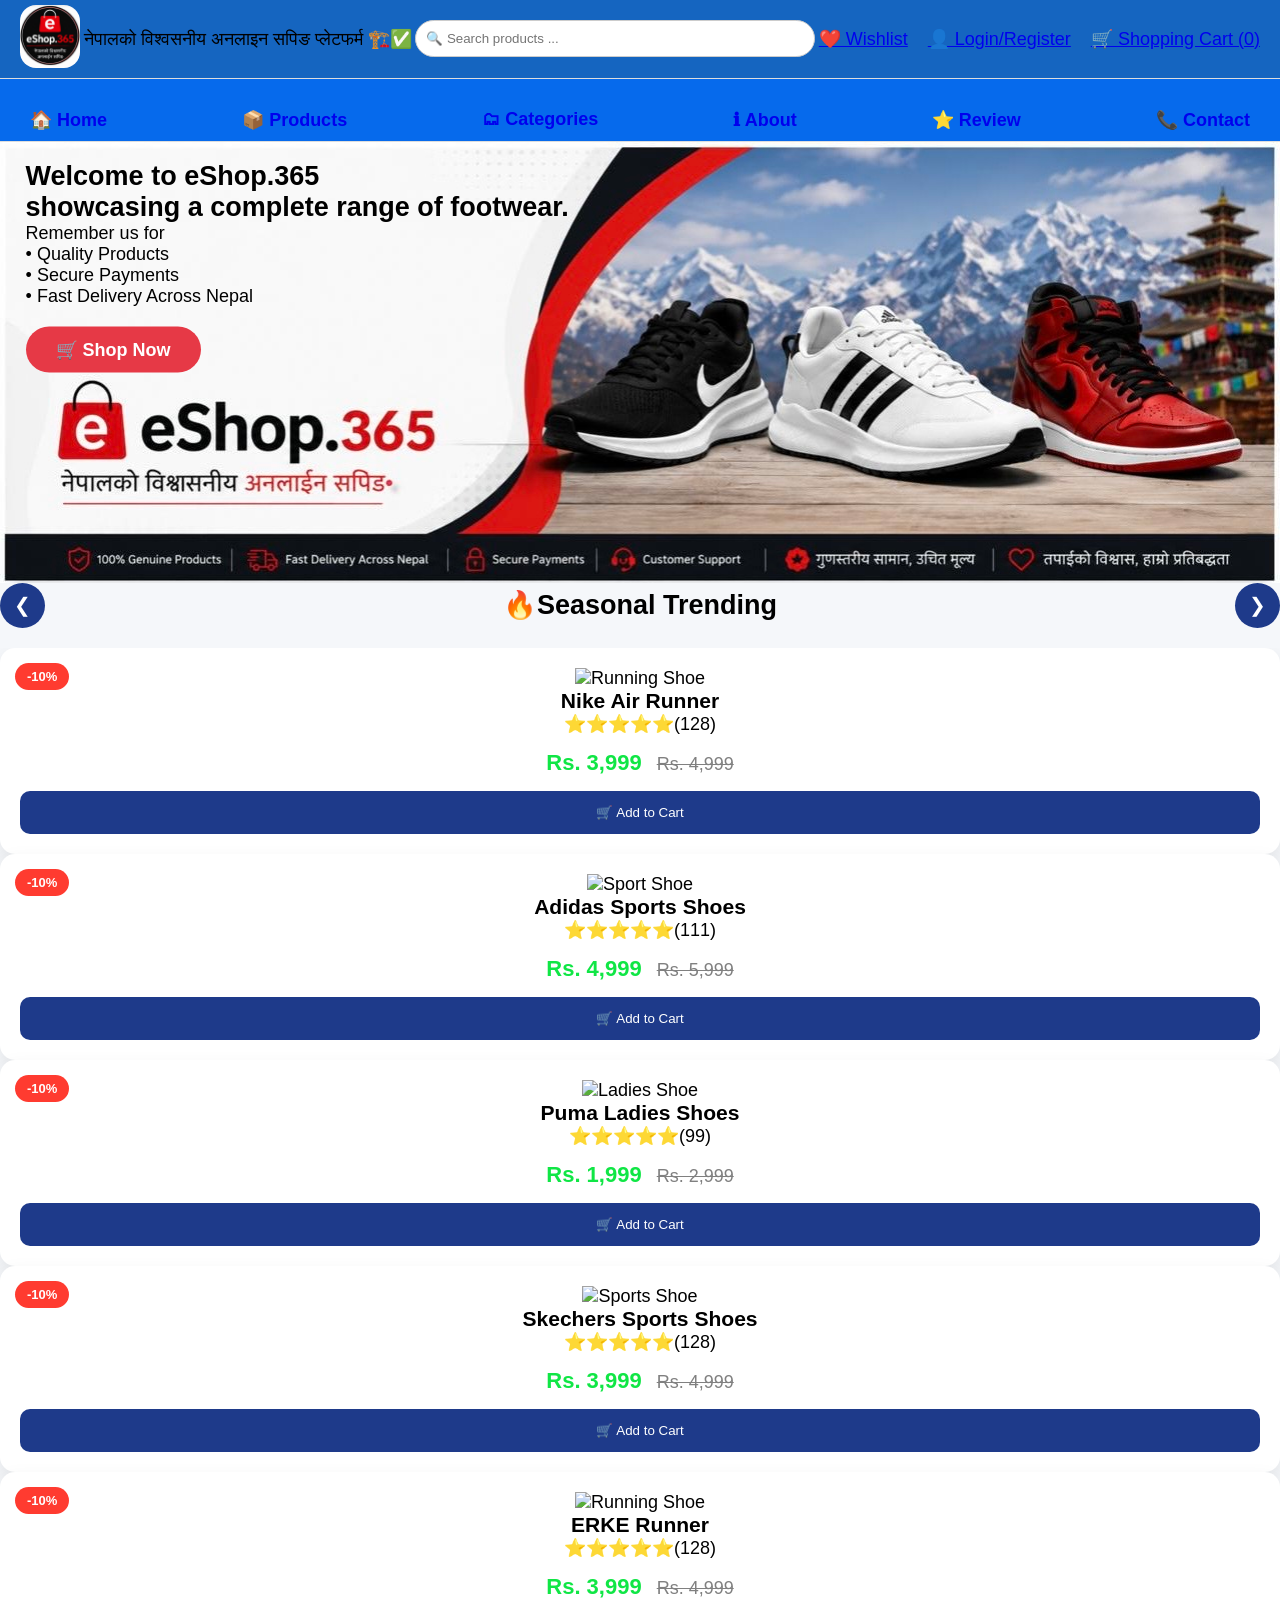
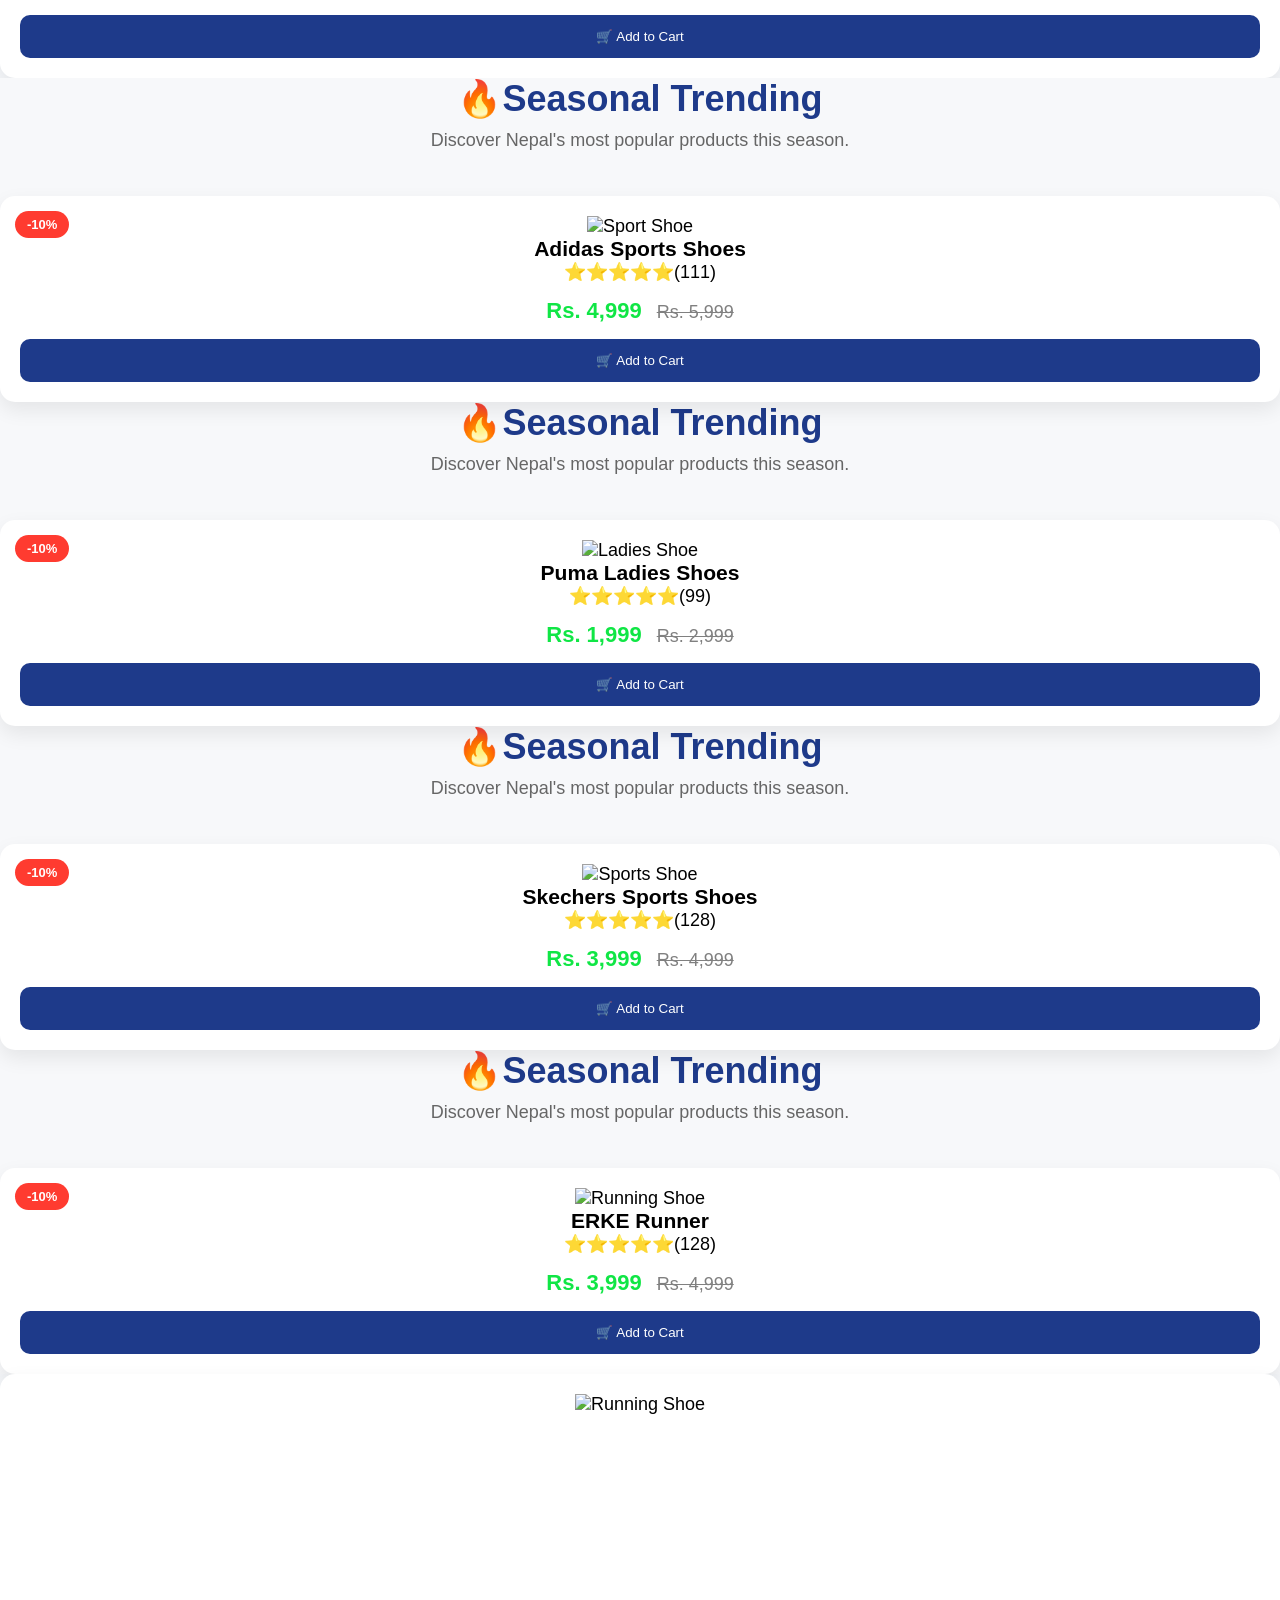
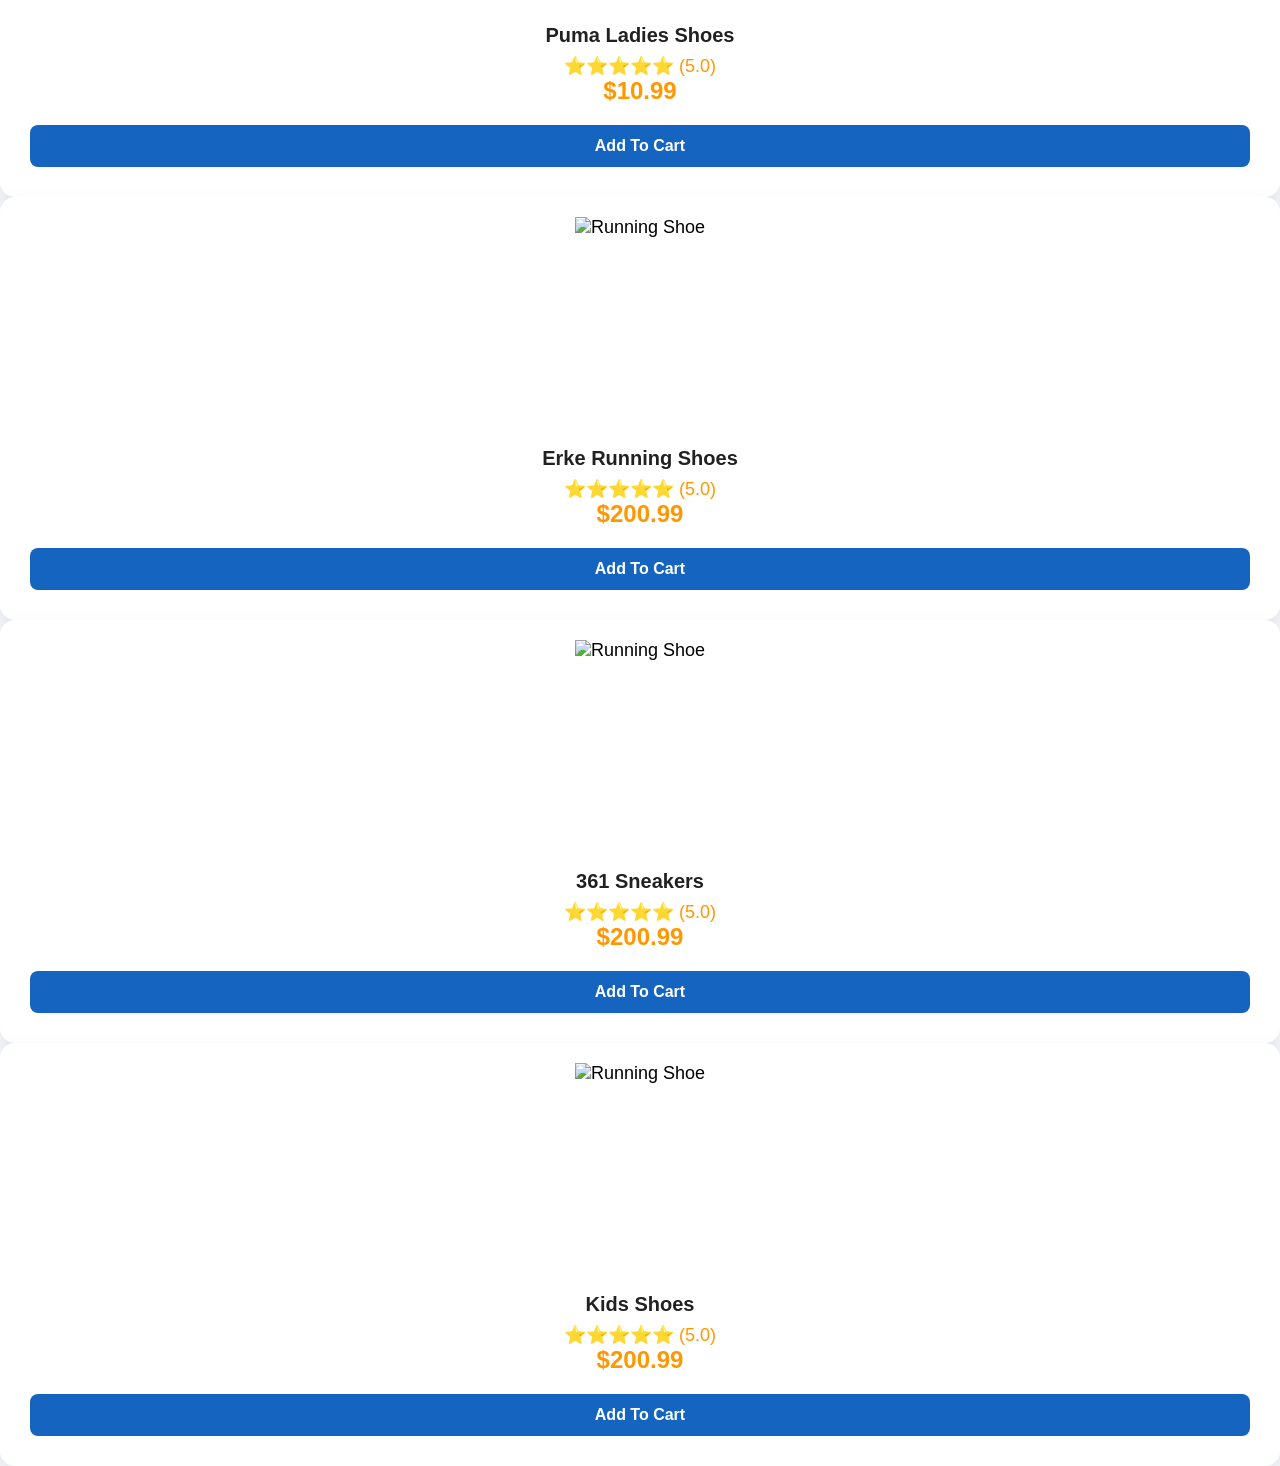
==== eShop365/index.html @ 15ce2850 "finalysed slidder bar featured products" ====
<!DOCTYPE html>
<html lang="en">
<head>
    <meta charset="UTF-8">
    <meta name="viewport" content="width=device-width, initial-scale=1.0">
<title>eShop.365 - Nepal's Trusted Online Shopping Platform</title>
<link rel="stylesheet" href="assets/css/style.css">
</head>
<body>
    <header> 
        <nav class="top-nav">
            <div class="logo">
                <img src="assets/images/logo.PNG" alt="eShop365 Logo" class="logo">
                </div>
                <div class="sologan"> <span>नेपालको विश्वसनीय अनलाइन सपिङ प्लेटफर्म 🏗️✅</span></div>             
                <div class="search-box">
                    <input type="text" placeholder="🔍 Search products ...">
                </div>
                <div class="user-actions">
                    <a href="#">❤️ Wishlist</a>
                    <a href="#">👤 Login/Register</a>
                    <a href="#">🛒 Shopping Cart (<span id="cart-count">0</span>)</a>
                </div>
        </nav>
         <nav class="category-nav">
            <div class="menu">
            <a href="home.html" class="home">🏠 Home</a>
            <a href="products.html" class="products">📦 Products</a>
            <a href="categories.html" class="categories">🗂 Categories</a>
            <a href="about.html" class="about">ℹ  About</a>
            <a href="review.html" class="review">⭐ Review</a>
            <a href="contact.html" class="contact">📞 Contact</a>
            </div>
        </nav> 
           </header> 

        <main>
        <section class="hero">
             <img src="assets/images/banner.jpg" alt="eShop365 Banner">
             <div class="hero-content">               
                <h1>Welcome to eShop.365</h1>
                <h2>showcasing a complete range of footwear.</h2>
                <p>Remember us for</p>
            <p>• Quality Products</p>
            <p>• Secure Payments</p>
            <p>• Fast Delivery Across Nepal</p>
            <a href="products.html" class="btn-shop">
                 🛒 Shop Now  
            </a>
             </div>
             </section>

<!----------------- Featured Products ---------------------------------------->
    <section class="trending-products">
        <div class="section-header">
            <button id="prevBtn">&#10094;</button>    
    <h2>🔥Seasonal Trending </h2>
    <button id="nextBtn">&#10095;</button>
        </div>
        <div class="slider-container">
            <div class="products-grid"> 
          <!--product card 1-->
         <div class="product-card">
        <span class="discount">-10%</span>
            <img src="assets/images/logo-1.jpg" alt="Running Shoe">
            <h3> Nike Air Runner</h3>
            <p class="rating">⭐⭐⭐⭐⭐<span>(128)</span></p>
            <p class="price">
                <span class="new-price">Rs. 3,999</span>
                 <span class="old-price">Rs. 4,999</span>
            </p>
            <button class="cart-btn">🛒 Add to Cart</button>
        </div>
            <!-- Product Card 2 -->
              <div class="product-card">
        <span class="discount">-10%</span>
            <img src="assets/images/logo-1.jpg" alt="Sport Shoe">
            <h3> Adidas Sports Shoes</h3>
            <p class="rating">⭐⭐⭐⭐⭐<span>(111)</span></p>
            <p class="price">
                <span class="new-price">Rs. 4,999</span>
                 <span class="old-price">Rs. 5,999</span>
            </p>
            <button class="cart-btn">🛒 Add to Cart</button>
            </div>

            <!-- Product card 3-->
             <div class="product-card">
        <span class="discount">-10%</span>
            <img src="assets/images/logo-1.jpg" alt="Ladies Shoe">
            <h3> Puma Ladies Shoes</h3>
            <p class="rating">⭐⭐⭐⭐⭐<span>(99)</span></p>
            <p class="price">
                <span class="new-price">Rs. 1,999</span>
                 <span class="old-price">Rs. 2,999</span>
            </p>
            <button class="cart-btn">🛒 Add to Cart</button>
        </div>

        <!-- product Card 4-->
         <div class="product-card">
        <span class="discount">-10%</span>
            <img src="assets/images/logo-1.jpg" alt="Sports Shoe">
            <h3> Skechers Sports Shoes</h3>
            <p class="rating">⭐⭐⭐⭐⭐<span>(128)</span></p>
            <p class="price">
                <span class="new-price">Rs. 3,999</span>
                 <span class="old-price">Rs. 4,999</span>
            </p>
            <button class="cart-btn">🛒 Add to Cart</button>
        </div>

        <!-- Product Card 5-->
         <div class="product-card">
        <span class="discount">-10%</span>
            <img src="assets/images/logo-1.jpg" alt="Running Shoe">
            <h3> ERKE Runner</h3>
            <p class="rating">⭐⭐⭐⭐⭐<span>(128)</span></p>
            <p class="price">
                <span class="new-price">Rs. 3,999</span>
                 <span class="old-price">Rs. 4,999</span>
            </p>
            <button class="cart-btn">🛒 Add to Cart</button>
        </div>

        </div>
        </div>
        </section>
         <!-- Copy this card later for Adidas, Puma, Sketchers -->
         
    <section class="featured-products">          
    <h2>🔥Seasonal Trending </h2>
        <p class="section-subtitle">
            Discover Nepal's most popular products this season.
            </p>
            <div class="products-container">
          <!--product card 2-->
         <div class="product-card">
        <span class="discount">-10%</span>
            <img src="assets/images/logo-1.jpg" alt="Sport Shoe">
            <h3> Adidas Sports Shoes</h3>
            <p class="rating">⭐⭐⭐⭐⭐<span>(111)</span></p>
            <p class="price">
                <span class="new-price">Rs. 4,999</span>
                 <span class="old-price">Rs. 5,999</span>
            </p>
            <button class="cart-btn">🛒 Add to Cart</button>
            </div>
        </div>
     </section>

     <section class="featured-products">          
    <h2>🔥Seasonal Trending </h2>
        <p class="section-subtitle">
            Discover Nepal's most popular products this season.
            </p>
            <div class="products-container">
        <!--product card 3-->
         <div class="product-card">
        <span class="discount">-10%</span>
            <img src="assets/images/logo-1.jpg" alt="Ladies Shoe">
            <h3> Puma Ladies Shoes</h3>
            <p class="rating">⭐⭐⭐⭐⭐<span>(99)</span></p>
            <p class="price">
                <span class="new-price">Rs. 1,999</span>
                 <span class="old-price">Rs. 2,999</span>
            </p>
            <button class="cart-btn">🛒 Add to Cart</button>
        </div>
        </div>
        </section>
        
        <section class="featured-products">          
    <h2>🔥Seasonal Trending </h2>
        <p class="section-subtitle">
            Discover Nepal's most popular products this season.
            </p>
            <div class="products-container">
        <!--product card 4-->
         <div class="product-card">
        <span class="discount">-10%</span>
            <img src="assets/images/logo-1.jpg" alt="Sports Shoe">
            <h3> Skechers Sports Shoes</h3>
            <p class="rating">⭐⭐⭐⭐⭐<span>(128)</span></p>
            <p class="price">
                <span class="new-price">Rs. 3,999</span>
                 <span class="old-price">Rs. 4,999</span>
            </p>
            <button class="cart-btn">🛒 Add to Cart</button>
        </div>
        </div>
        </section>

    <section class="featured-products">          
    <h2>🔥Seasonal Trending </h2>
        <p class="section-subtitle">
            Discover Nepal's most popular products this season.
            </p>
            <div class="products-container">
        <!--product card 5-->
         <div class="product-card">
        <span class="discount">-10%</span>
            <img src="assets/images/logo-1.jpg" alt="Running Shoe">
            <h3> ERKE Runner</h3>
            <p class="rating">⭐⭐⭐⭐⭐<span>(128)</span></p>
            <p class="price">
                <span class="new-price">Rs. 3,999</span>
                 <span class="old-price">Rs. 4,999</span>
            </p>
            <button class="cart-btn">🛒 Add to Cart</button>
        </div>
         </div>
         </section>

        <div class="product-card">
        <div class="product-image">
            <img src="assets/images/logo-1.jpg" alt="Running Shoe">
        </div>
        <div class="product-details">
             <h2 class="product-name">Puma Ladies Shoes</h2>
             <div class="product-rating">⭐⭐⭐⭐⭐<span>(5.0)</span></div>
             <p class="product-price">$10.99</p>
             <button class="add-to-cart-btn">Add To Cart</button>
        </div>
        </div>

        <div class="product-card">
        <div class="product-image">
            <img src="assets/images/logo-1.jpg" alt="Running Shoe">
        </div>
        <div class="product-details">
             <h2 class="product-name">Erke Running Shoes</h2>
             <div class="product-rating">⭐⭐⭐⭐⭐<span>(5.0)</span></div>
             <p class="product-price">$200.99</p>
             <button class="add-to-cart-btn">Add To Cart</button>
        </div>
        </div>

        <div class="product-card">
        <div class="product-image">
            <img src="assets/images/logo-1.jpg" alt="Running Shoe">
        </div>
        <div class="product-details">
             <h2 class="product-name">361 Sneakers</h2>
             <div class="product-rating">⭐⭐⭐⭐⭐<span>(5.0)</span></div>
             <p class="product-price">$200.99 </P>
             <button class="add-to-cart-btn">Add To Cart</button>
        </div>
        </div>

        <div class="product-card">
        <div class="product-image">
            <img src="assets/images/logo-1.jpg" alt="Running Shoe">
        </div>
        <div class="product-details">
             <h2 class="product-name">Kids Shoes</h2>
             <div class="product-rating">⭐⭐⭐⭐⭐<span>(5.0)</span></div>
             <p class="product-price">$200.99</p>
             <button class="add-to-cart-btn">Add To Cart</button>
        </div>
    </div>
</div> 
</section>
</main>               
     <script src="assets/js/script.js"></script>
</body>
</html>
---- eShop365/assets/css/style.css ----
/* Basic reset and font setup */
*{
    margin:0;
    padding:0;
    box-sizing:border-box;
}
/* Whole Webpage content by default #f5f5f5 white*/
body{
    background-color: #F5F7FA;
    font-family:Arial, sans-serif;
    font-size:large;
}

.logo{
    width: 60px;
    height:auto;
    border-radius: 1rem;
}
.sologan{
    text-align: center;
    text-shadow: #ec9006;
}

.banner{
    width:100%;
}

.banner img{
    width:100%;
    height:600px;
    object-fit: cover;
    display: block;
}

.nav{
    display:flex;
    justify-content:space-between;
    align-items:center;
}

.top-nav{
    display: flex;
    justify-content:space-between;
    align-items:center;
    padding:5px 20px;
    background:#1565C0;
    border-bottom:1px solid #ddd;
}

.search-box input{
    width:400px;
    padding:10px;
    border-radius:20px;
    border:1px solid #ccc;
}

.user-actions{
    display:flex;
    gap:20px;
    align-items:center;
}

.menu{
    display: flex;
    justify-content: space-between;
    align-items: center;
    padding: 5px 10px;
    background: #066aec;
    border-bottom:1px solid #ddd;
}

.home{
    text-decoration: #ccc;
    display: inline-block;
    margin-top: 20px;
    padding: 5px 20px;
    text-decoration: none;
    border-radius:30px;
    font-weight:bold;
    transition:0.3s;
}
.home:hover{
    background: #e63946;
}
.products{
    display: inline-block;
    margin-top: 20px;
    padding: 5px 20px;
    text-decoration: none;
    border-radius:30px;
    font-weight:bold;
    transition:0.3s;
}
.products:hover{
    background: #e63946;
}

.categories{
    display: inline-block;
    margin-top: 20px;
    padding: 5px 20px;
    text-decoration: none;
    border-radius:30px;
    font-weight:bold;
    transition:0.3s;
}
.categories:hover{
    background: #e63946;
}

.about{
    display: inline-block;
    margin-top: 20px;
    padding: 5px 20px;
    text-decoration: none;
    border-radius:30px;
    font-weight:bold;
    transition:0.3s;
}
.about:hover{
    background: #e63946;
}

.review{
    display: inline-block;
    margin-top: 20px;
    padding: 5px 20px;
    text-decoration: none;
    border-radius:30px;
    font-weight:bold;
    transition:0.3s;
}
.review:hover{
    background: #e63946;
}

.contact{
    display: inline-block;
    margin-top: 20px;
    padding: 5px 20px;
    text-decoration: none;
    border-radius:30px;
    font-weight:bold;
    transition:0.3s;
}
.contact:hover{
    background: #e63946;
}

.hero{
    position:relative;
}

.hero img{
    width:100%;
    display:block;
}

.hero-content{
    position:absolute;
    top:50%;
    left:2%;
    transform:translateY(-95%);
}

.btn-shop{
    display: inline-block;
    margin-top: 20px;
    padding: 12px 30px;
    background:#e63946;
    color:white;
    text-decoration: #757575;
    border-radius:30px;
    font-weight:bold;
    transition:0.3s;
}

.btn-shop:hover{
    background: #b71c1c;
}
/* Featured Products */
.featured-products{
    padding:70px 8 px;
    background:#f7f8fa;
}
.featured-products h2{
    text-align:center;
    font-size: 36px;
    color:#1e3a8a;
}
.section-subtitle{
    text-align: center;
    color: #666;
    margin-top: 10px;
    margin-bottom: 45px;
}

.section-header{
    display:flex;
    justify-content:space-between;
    align-items: center;
    margin-bottom:20px;
}

.slider-container{
    overflow: hidden;
    width: 100%;
}
.product-grid{
    display:flex;
    gap: 20px;
    transition:ttansform .5s ease;
}

/* Product Card Container */
.products-container{
    display:grid;
    grid-template-columns:repeat(4 1fr);
    gap:30px;
}
.product-card{
    min-width: 260px;
    flex-shrink: 0;
    background:white;
    border-radius: 15px;
    overflow:hidden;
    box-shadow: 0 8px 20px rgba(0, 0, 0, 0.08);
    transition: 0.3s;
    position: relative;
    text-align: center;
    padding: 20px;
}
/* Hover Effecr */
.product-card:hover{
    transform:translateY(-10px);
    box-shadow: 0 20px 40px rgba(0,0,0,0.18);
}
.product-card img{
    width:100%;
    height:220px;
    object-fit: contain;
}
.section-header button{
    width:45px;
    height: 45px;
    border:none;
    border-radius:50%;
    background: #1e3a8a;
    color:white;
    font-size:20px;
    cursor:pointer;
    transition:.3s;
}

.section-headerbutton:hover{
    background: #f97316;
}


/* Image Styling */
.product-image{
    width: 100%;
    height: 220px;
    object-fit: cover;
    border-radius: 12px;
}
.price{
    margin:15px 0;
}
.new-price{
    color: #10e645;
    font-size: 22px;
    font-weight: bold;
}
.old-price{
    text-decoration: line-through;
    color: grey;
    margin-left: 10px;
}
.discount{
    position: absolute;
    top:15px;
    left:15px;
    background: #ff3b30;
    color: white;
    padding:6px 12px;
    border-radius: 20px;
    font-size: 13px;
    font-weight: bold;
}
.cart-btn{
    width:100%;
    background:#1e3a8a;
    color:white;
    border:none;
    padding:14px;
    border-radius: 10px;
    cursor: pointer;
    transition: .3s;
}
.cart-btn:hover{
    background: #ff6b00;
}
.product-grid{
    display: grid;
    grid-template-columns: repeat(auto-fit,minmax(260px,1fr));
    gap:30px;
    margin-top: 40px;
}
.product-card:hover .product-image img{
    transform: scale(1.05) rotate(-5px);
}

/* Details Section */
.product-details{
    padding: 10px;
}
.product-name{
    font-size: 1.25rem;
    color:#212121;
    margin-bottom: 8px;
    font-weight: 600;
}
.product-rating span{
    color: #FF9800;
    margin-left: 5px;
}

.product-price{
    font-size: 1.5rem;
    font-weight: 700;
    color: #FF9800;
    margin-bottom: 20px;
}
/* Button Styling */
.add-to-cart-btn{
    width: 100%;
    padding: 12px;
    background-color: #1565C0;
    color: white;
    border: #E0E0E0;
    border-radius: 8px;
    font-size: 1rem;
    font-weight: 600;
    cursor:pointer;
    transition: background-color 0.2s ease;
}
.add-to-cart-btn:hover{
    background-color: green;
}
.add-to-cart-btn:active{
    transform: scale(0.98);
}
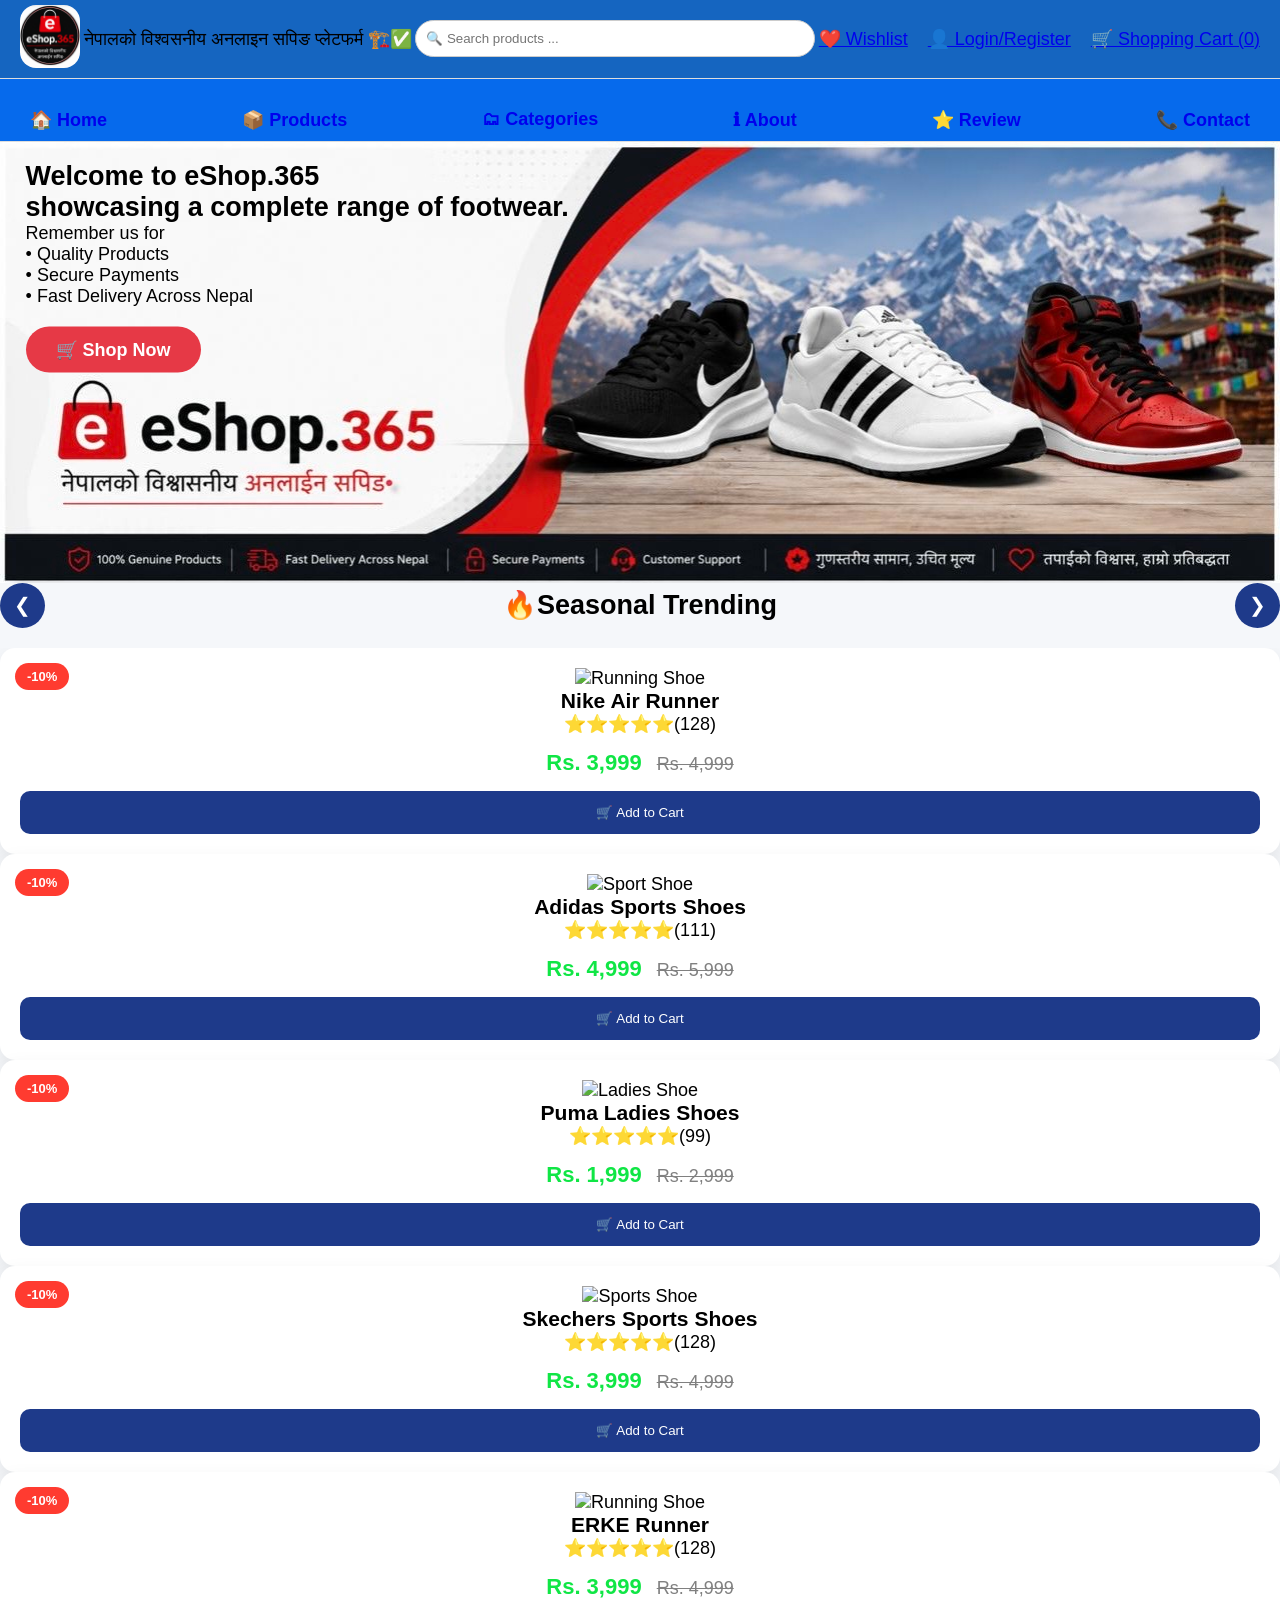
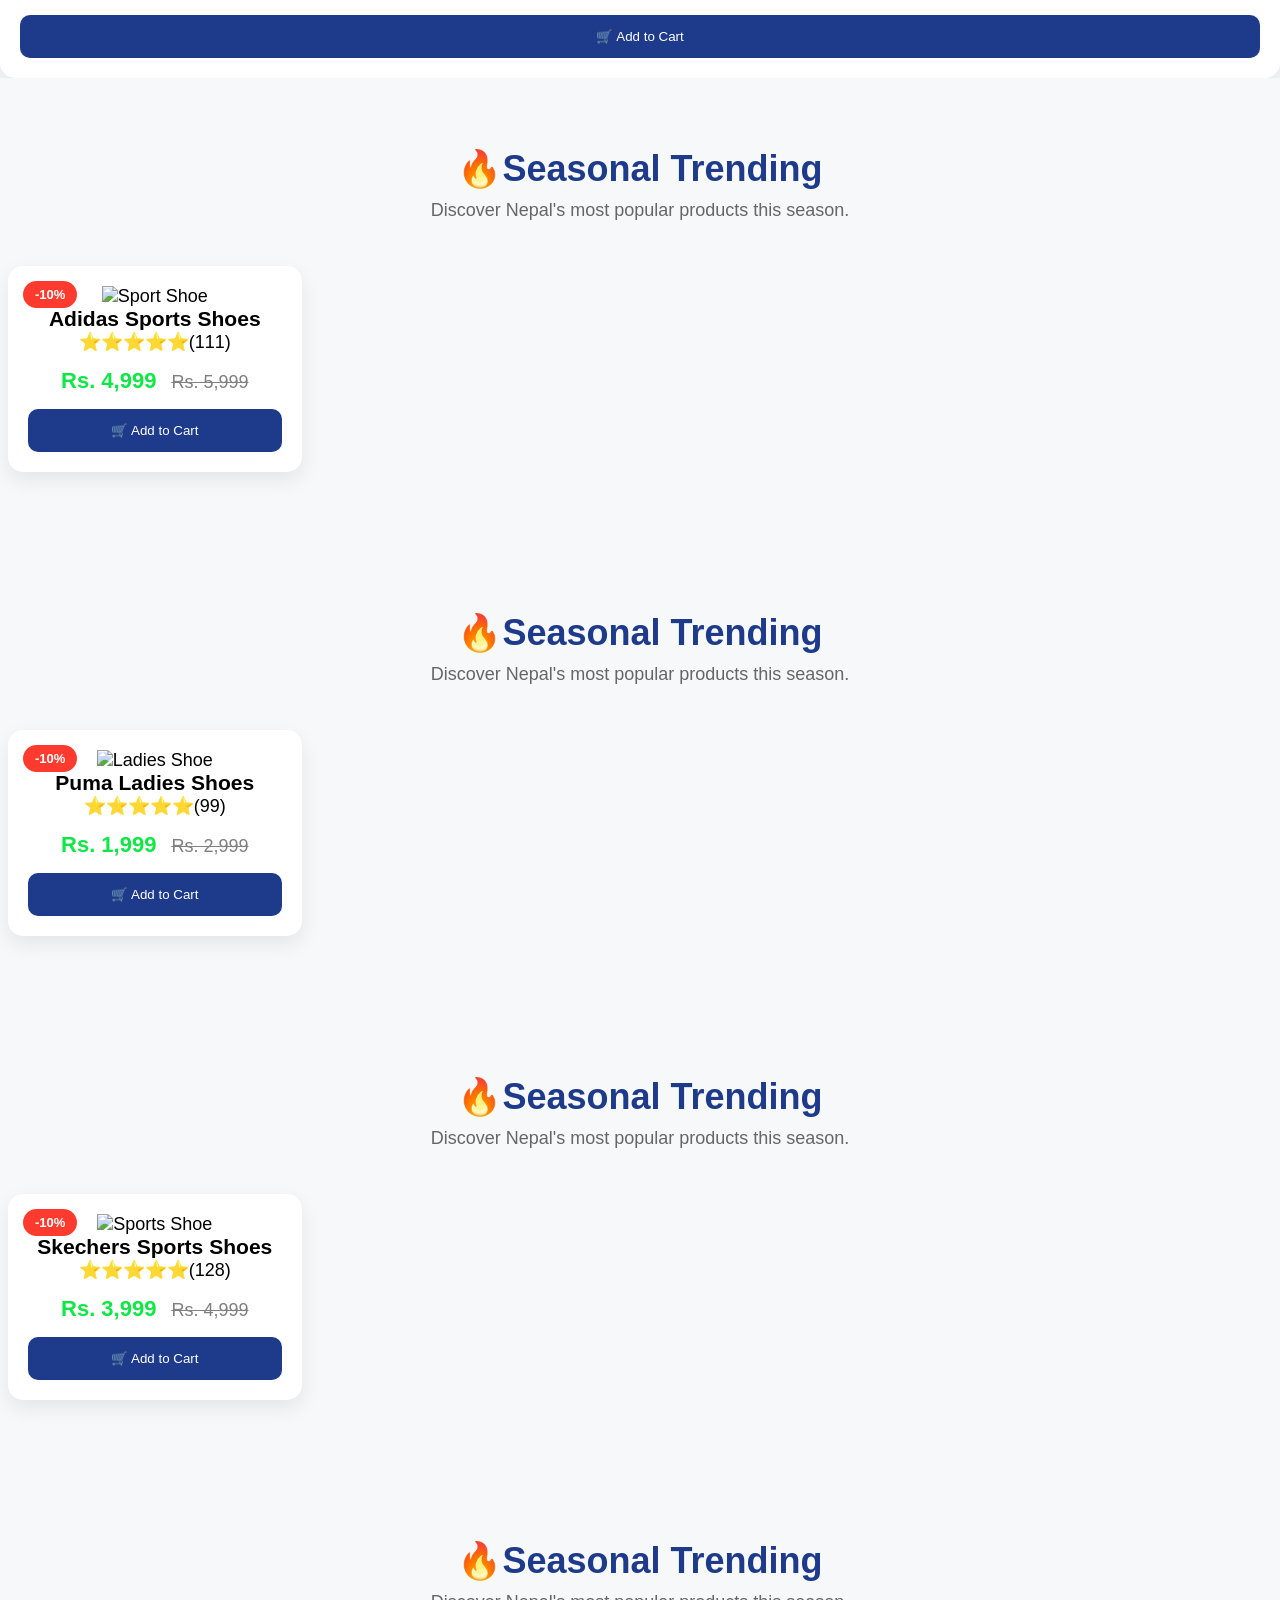
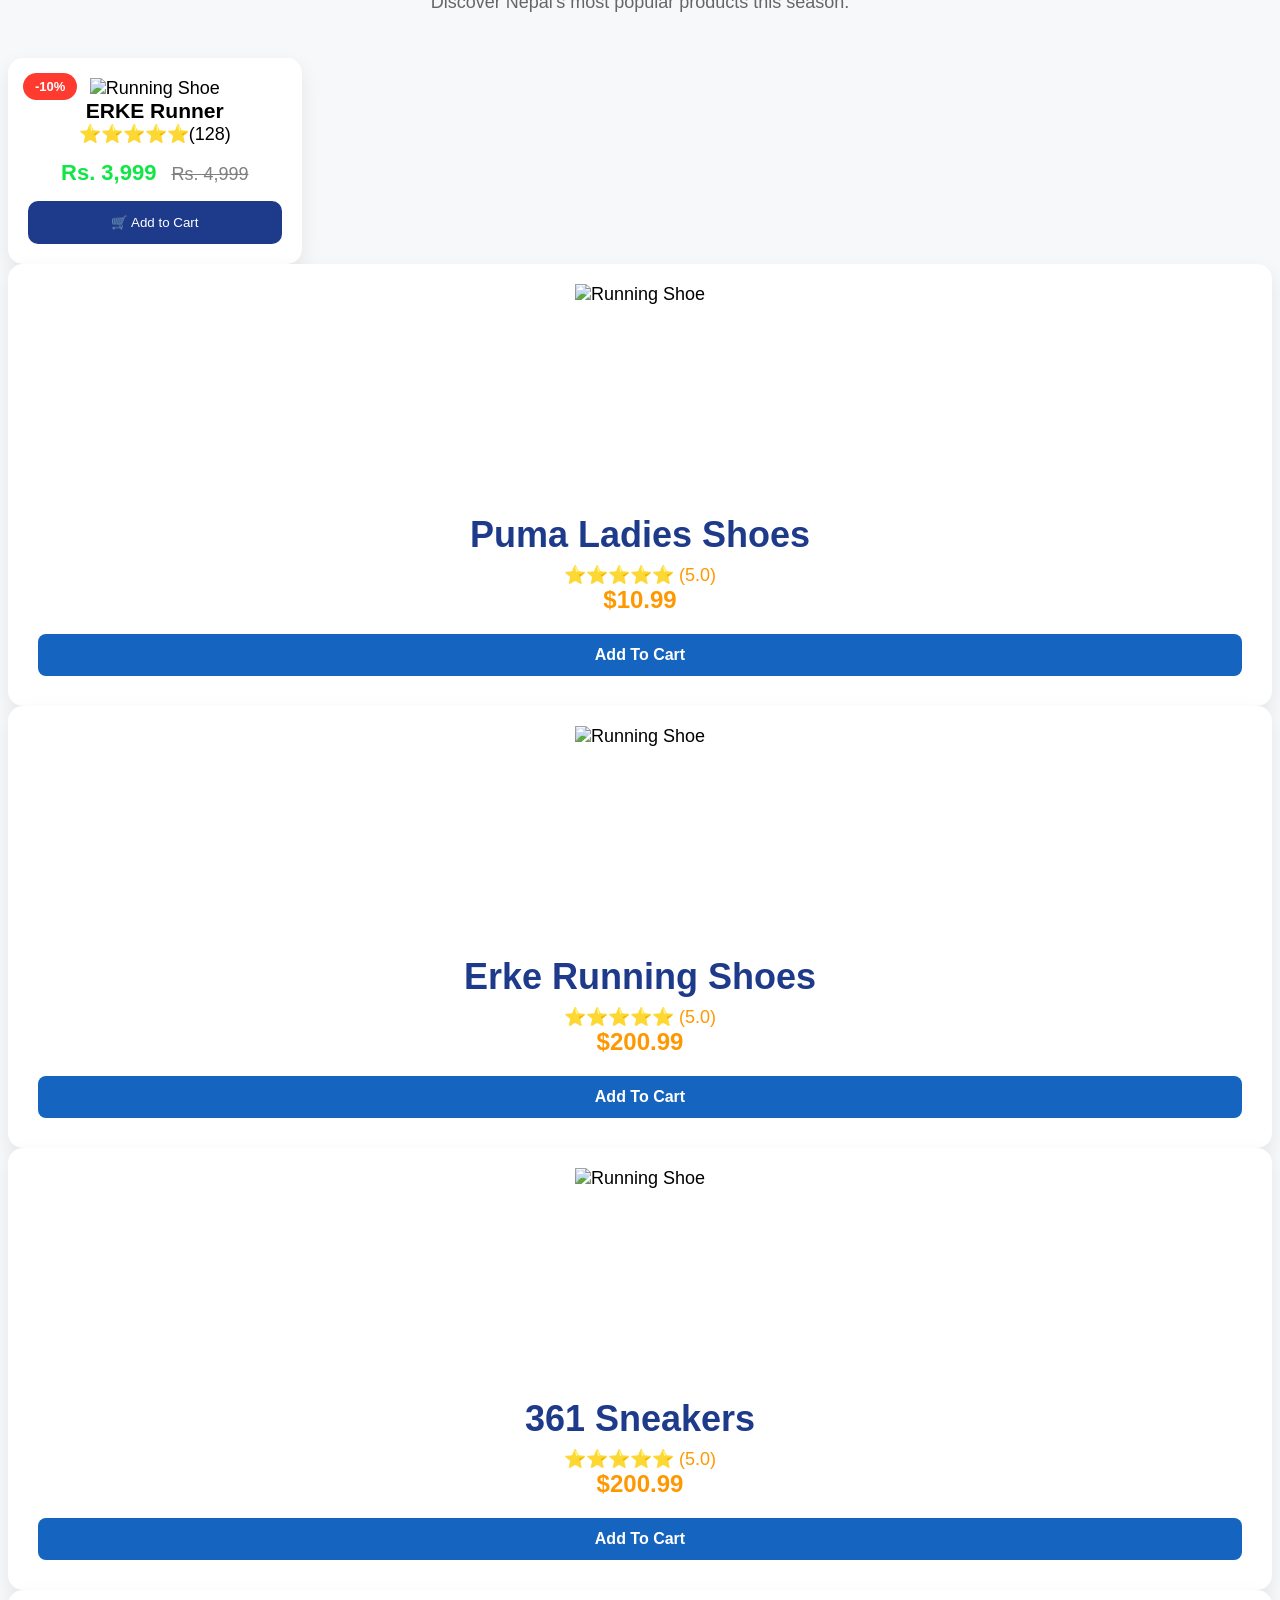
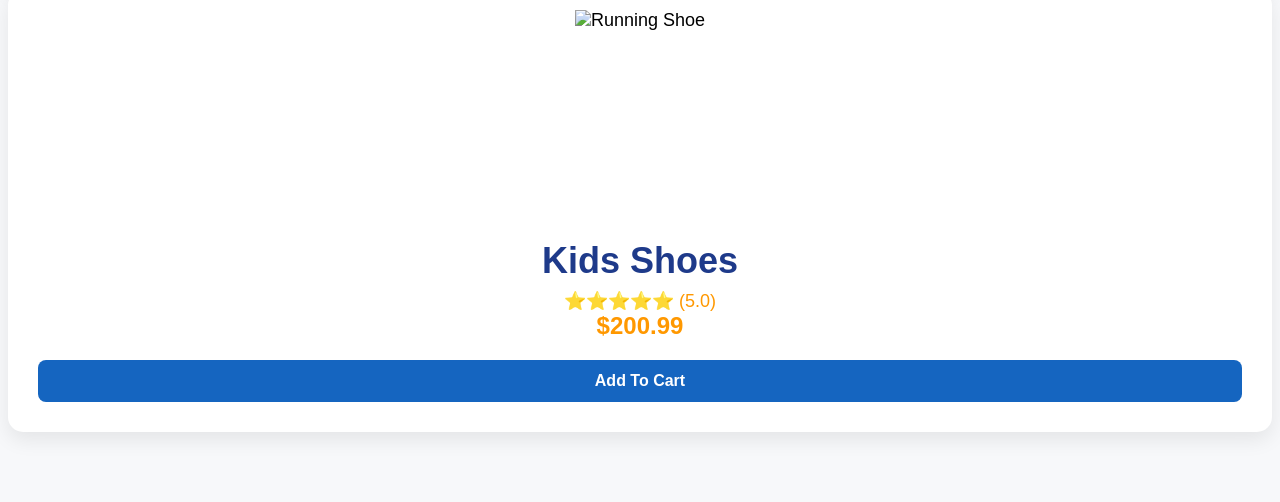
==== commit 36be0b1b: "successfully added slider bar for featured pictures" ====
--- a/eShop365/index.html
+++ b/eShop365/index.html
@@ -50,7 +50,7 @@
              </div>
              </section>
 
-<!----------------- Featured Products ---------------------------------------->
+<!-- Featured Products -->
     <section class="trending-products">
         <div class="section-header">
             <button id="prevBtn">&#10094;</button>    
@@ -122,7 +122,6 @@
             </p>
             <button class="cart-btn">🛒 Add to Cart</button>
         </div>
-
         </div>
         </div>
         </section>
@@ -210,7 +209,6 @@
             <button class="cart-btn">🛒 Add to Cart</button>
         </div>
          </div>
-         </section>
 
         <div class="product-card">
         <div class="product-image">
@@ -259,7 +257,6 @@
              <button class="add-to-cart-btn">Add To Cart</button>
         </div>
     </div>
-</div> 
 </section>
 </main>               
      <script src="assets/js/script.js"></script>
--- a/eShop365/assets/css/style.css
+++ b/eShop365/assets/css/style.css
@@ -15,10 +15,6 @@
     width: 60px;
     height:auto;
     border-radius: 1rem;
-}
-.sologan{
-    text-align: center;
-    text-shadow: #ec9006;
 }
 
 .banner{
@@ -180,7 +176,7 @@
 }
 /* Featured Products */
 .featured-products{
-    padding:70px 8 px;
+    padding:70px 8px;
     background:#f7f8fa;
 }
 .featured-products h2{
@@ -209,13 +205,13 @@
 .product-grid{
     display:flex;
     gap: 20px;
-    transition:ttansform .5s ease;
+    transition: transform .5s ease;
 }
 
 /* Product Card Container */
 .products-container{
     display:grid;
-    grid-template-columns:repeat(4 1fr);
+    grid-template-columns:repeat(4, 1fr);
     gap:30px;
 }
 .product-card{
@@ -308,7 +304,7 @@
     margin-top: 40px;
 }
 .product-card:hover .product-image img{
-    transform: scale(1.05) rotate(-5px);
+    transform: scale(1.05) rotate(45deg);
 }
 
 /* Details Section */
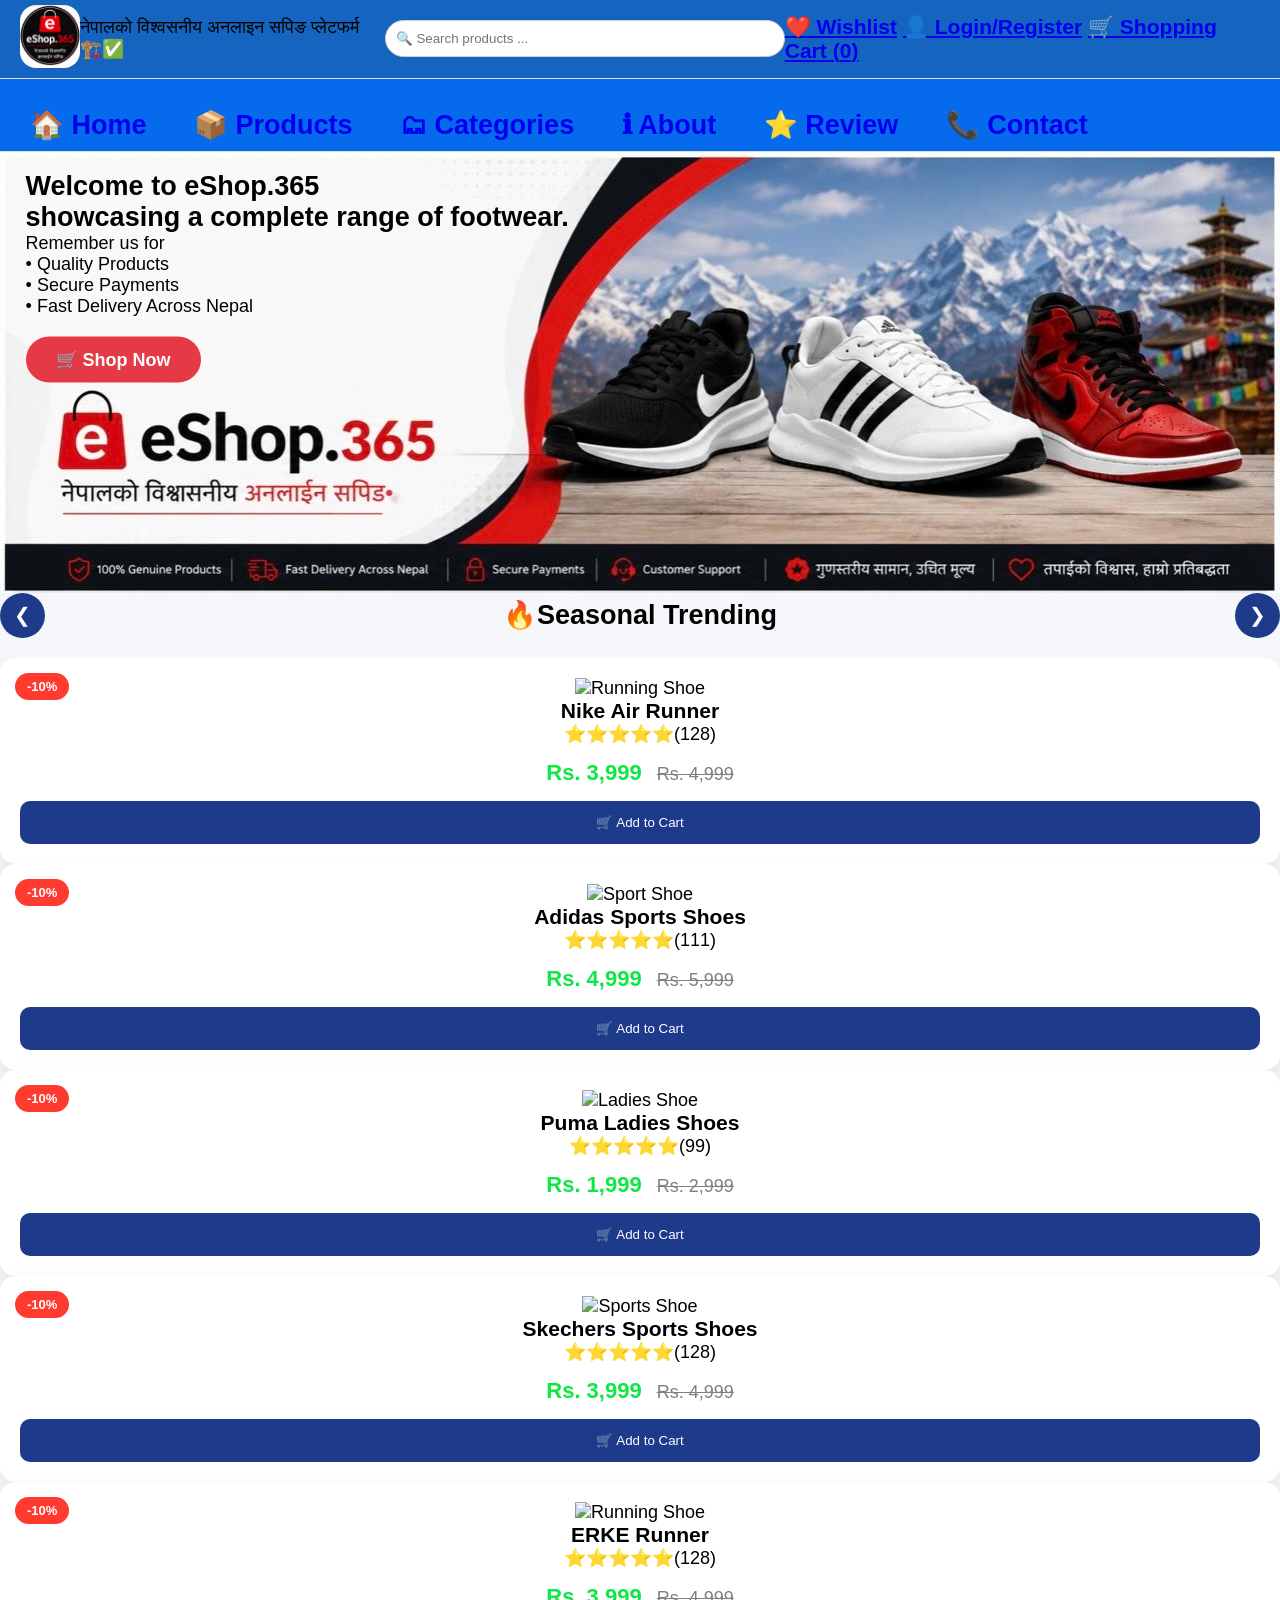
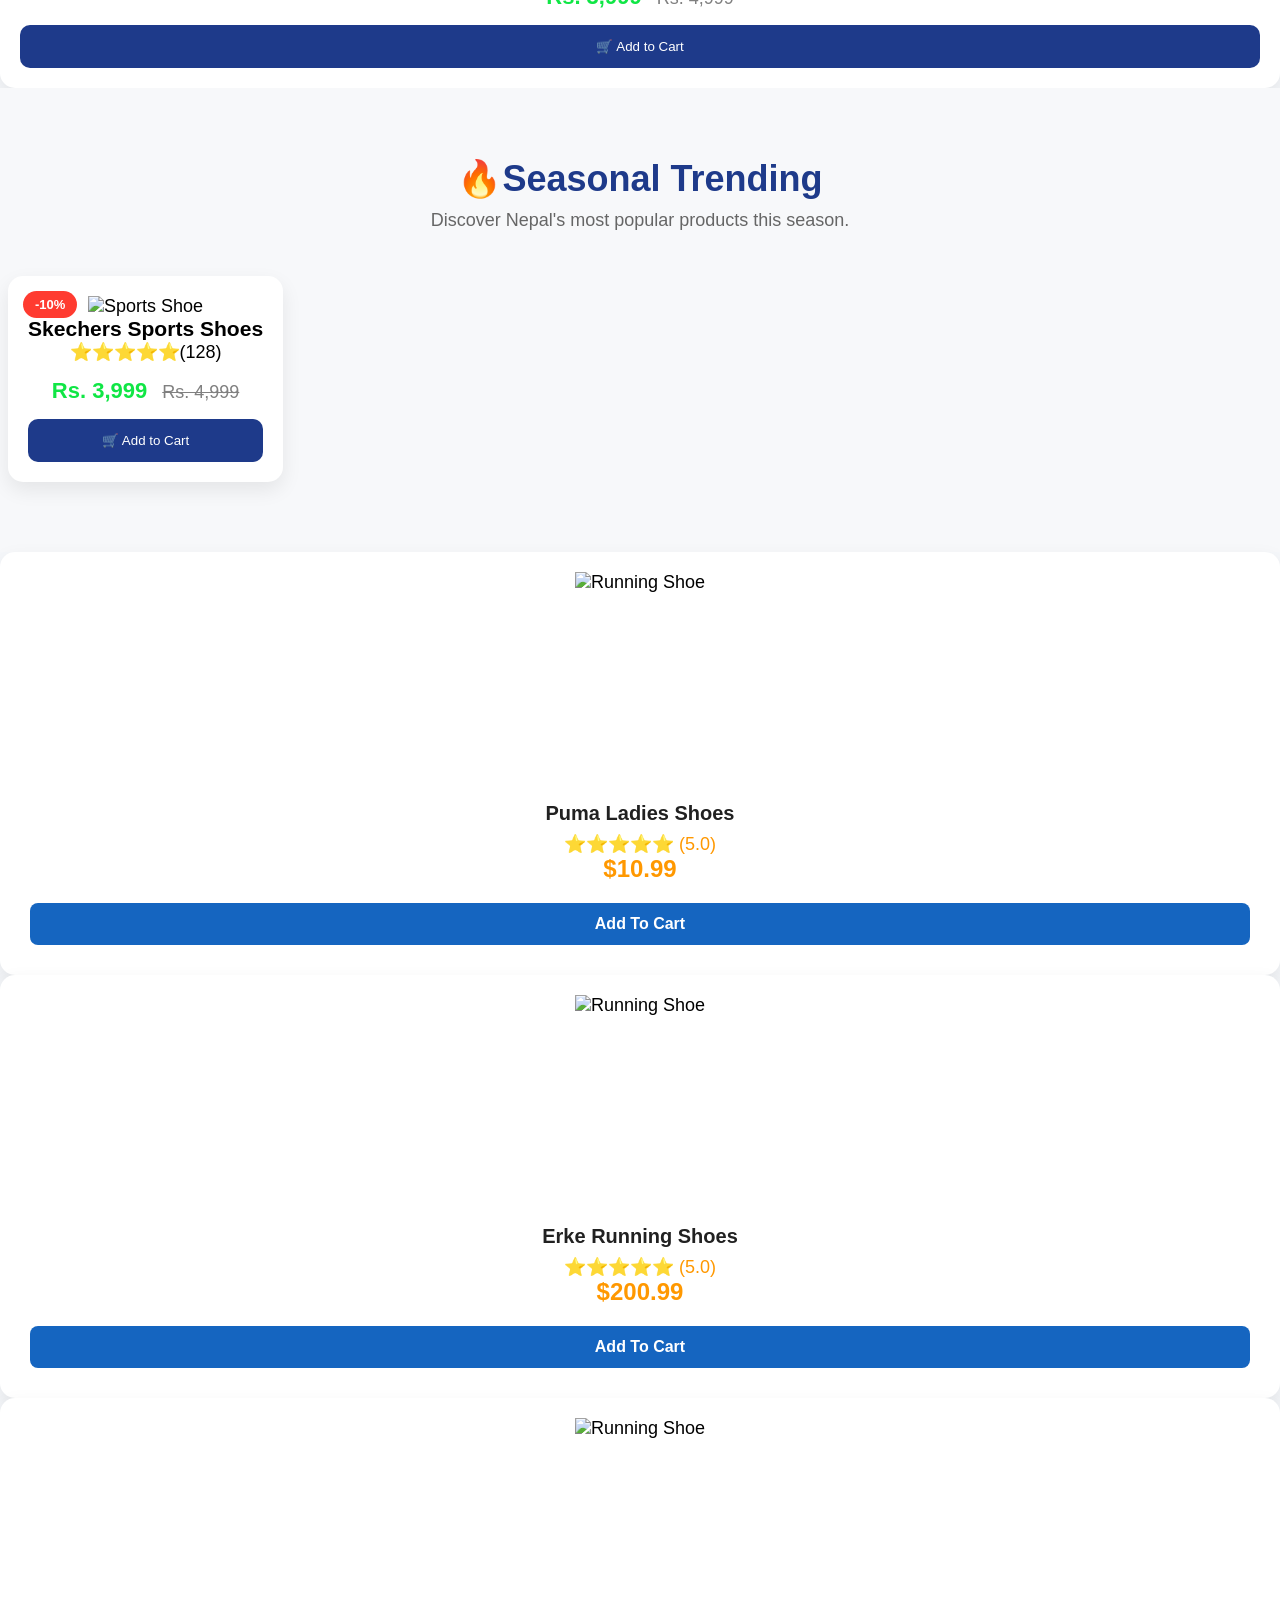
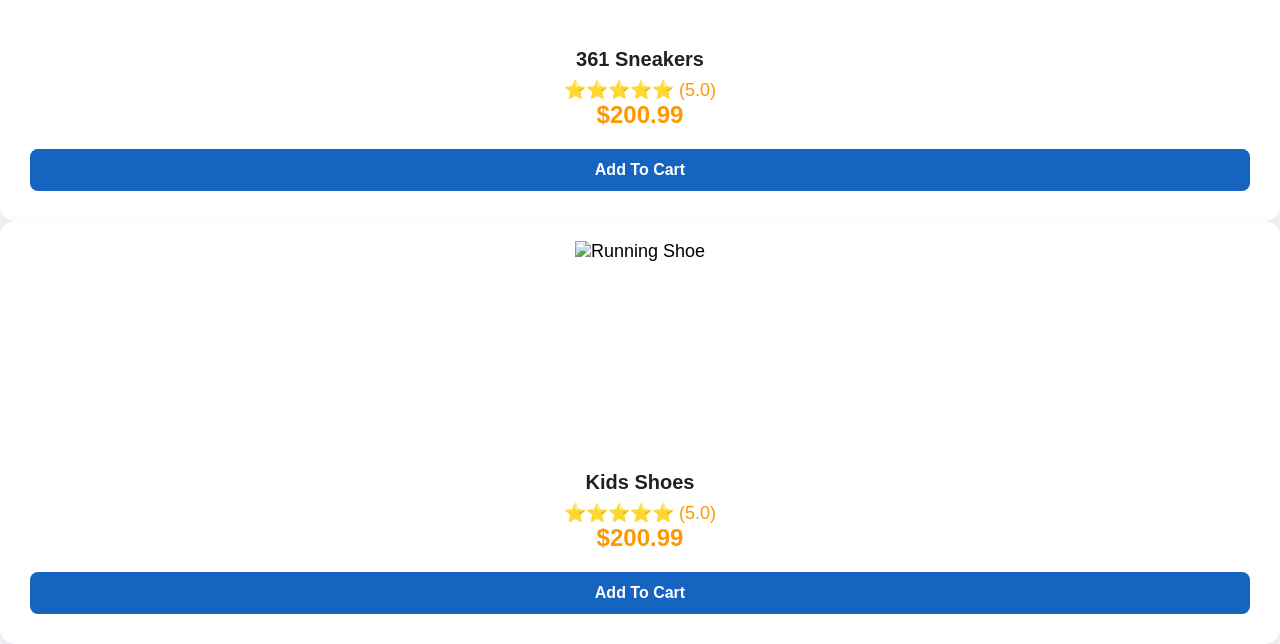
==== commit 157334da: "slidder added successfully" ====
--- a/eShop365/index.html
+++ b/eShop365/index.html
@@ -17,19 +17,23 @@
                     <input type="text" placeholder="🔍 Search products ...">
                 </div>
                 <div class="user-actions">
+                    <h3>
                     <a href="#">❤️ Wishlist</a>
                     <a href="#">👤 Login/Register</a>
                     <a href="#">🛒 Shopping Cart (<span id="cart-count">0</span>)</a>
+                    </h3>
                 </div>
         </nav>
          <nav class="category-nav">
             <div class="menu">
+                <h1>
             <a href="home.html" class="home">🏠 Home</a>
             <a href="products.html" class="products">📦 Products</a>
             <a href="categories.html" class="categories">🗂 Categories</a>
             <a href="about.html" class="about">ℹ  About</a>
             <a href="review.html" class="review">⭐ Review</a>
             <a href="contact.html" class="contact">📞 Contact</a>
+            </h1>
             </div>
         </nav> 
            </header> 
@@ -125,49 +129,9 @@
         </div>
         </div>
         </section>
+
+
          <!-- Copy this card later for Adidas, Puma, Sketchers -->
-         
-    <section class="featured-products">          
-    <h2>🔥Seasonal Trending </h2>
-        <p class="section-subtitle">
-            Discover Nepal's most popular products this season.
-            </p>
-            <div class="products-container">
-          <!--product card 2-->
-         <div class="product-card">
-        <span class="discount">-10%</span>
-            <img src="assets/images/logo-1.jpg" alt="Sport Shoe">
-            <h3> Adidas Sports Shoes</h3>
-            <p class="rating">⭐⭐⭐⭐⭐<span>(111)</span></p>
-            <p class="price">
-                <span class="new-price">Rs. 4,999</span>
-                 <span class="old-price">Rs. 5,999</span>
-            </p>
-            <button class="cart-btn">🛒 Add to Cart</button>
-            </div>
-        </div>
-     </section>
-
-     <section class="featured-products">          
-    <h2>🔥Seasonal Trending </h2>
-        <p class="section-subtitle">
-            Discover Nepal's most popular products this season.
-            </p>
-            <div class="products-container">
-        <!--product card 3-->
-         <div class="product-card">
-        <span class="discount">-10%</span>
-            <img src="assets/images/logo-1.jpg" alt="Ladies Shoe">
-            <h3> Puma Ladies Shoes</h3>
-            <p class="rating">⭐⭐⭐⭐⭐<span>(99)</span></p>
-            <p class="price">
-                <span class="new-price">Rs. 1,999</span>
-                 <span class="old-price">Rs. 2,999</span>
-            </p>
-            <button class="cart-btn">🛒 Add to Cart</button>
-        </div>
-        </div>
-        </section>
         
         <section class="featured-products">          
     <h2>🔥Seasonal Trending </h2>
@@ -190,26 +154,6 @@
         </div>
         </section>
 
-    <section class="featured-products">          
-    <h2>🔥Seasonal Trending </h2>
-        <p class="section-subtitle">
-            Discover Nepal's most popular products this season.
-            </p>
-            <div class="products-container">
-        <!--product card 5-->
-         <div class="product-card">
-        <span class="discount">-10%</span>
-            <img src="assets/images/logo-1.jpg" alt="Running Shoe">
-            <h3> ERKE Runner</h3>
-            <p class="rating">⭐⭐⭐⭐⭐<span>(128)</span></p>
-            <p class="price">
-                <span class="new-price">Rs. 3,999</span>
-                 <span class="old-price">Rs. 4,999</span>
-            </p>
-            <button class="cart-btn">🛒 Add to Cart</button>
-        </div>
-         </div>
-
         <div class="product-card">
         <div class="product-image">
             <img src="assets/images/logo-1.jpg" alt="Running Shoe">
@@ -256,8 +200,7 @@
              <p class="product-price">$200.99</p>
              <button class="add-to-cart-btn">Add To Cart</button>
         </div>
-    </div>
-</section>
+        </div>
 </main>               
      <script src="assets/js/script.js"></script>
 </body>
--- a/eShop365/assets/css/style.css
+++ b/eShop365/assets/css/style.css
@@ -202,15 +202,10 @@
     overflow: hidden;
     width: 100%;
 }
-.product-grid{
-    display:flex;
-    gap: 20px;
-    transition: transform .5s ease;
-}
 
 /* Product Card Container */
 .products-container{
-    display:grid;
+    display:flex;
     grid-template-columns:repeat(4, 1fr);
     gap:30px;
 }
@@ -248,7 +243,7 @@
     transition:.3s;
 }
 
-.section-headerbutton:hover{
+.section-header button:hover{
     background: #f97316;
 }
 
@@ -303,8 +298,8 @@
     gap:30px;
     margin-top: 40px;
 }
-.product-card:hover .product-image img{
-    transform: scale(1.05) rotate(45deg);
+.product-card:hover .product-image {
+    transform: scale(1.05);
 }
 
 /* Details Section */
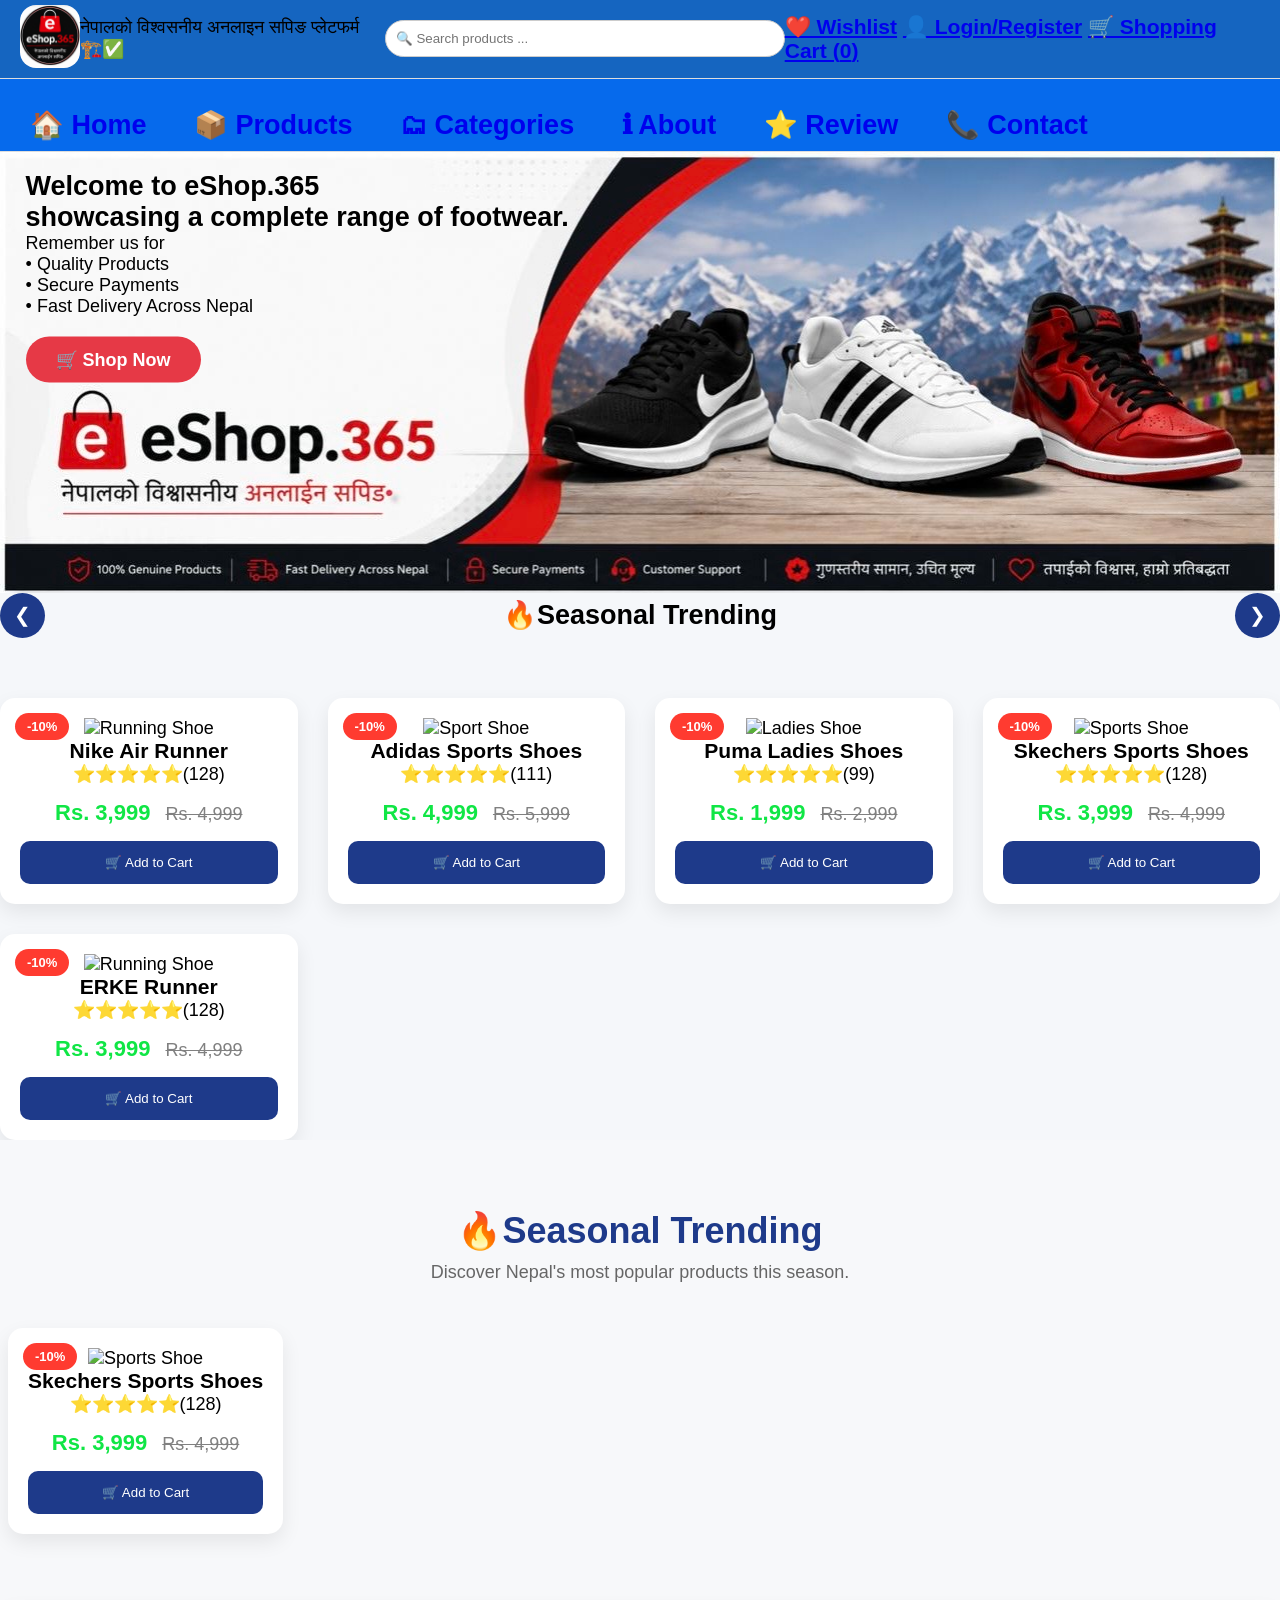
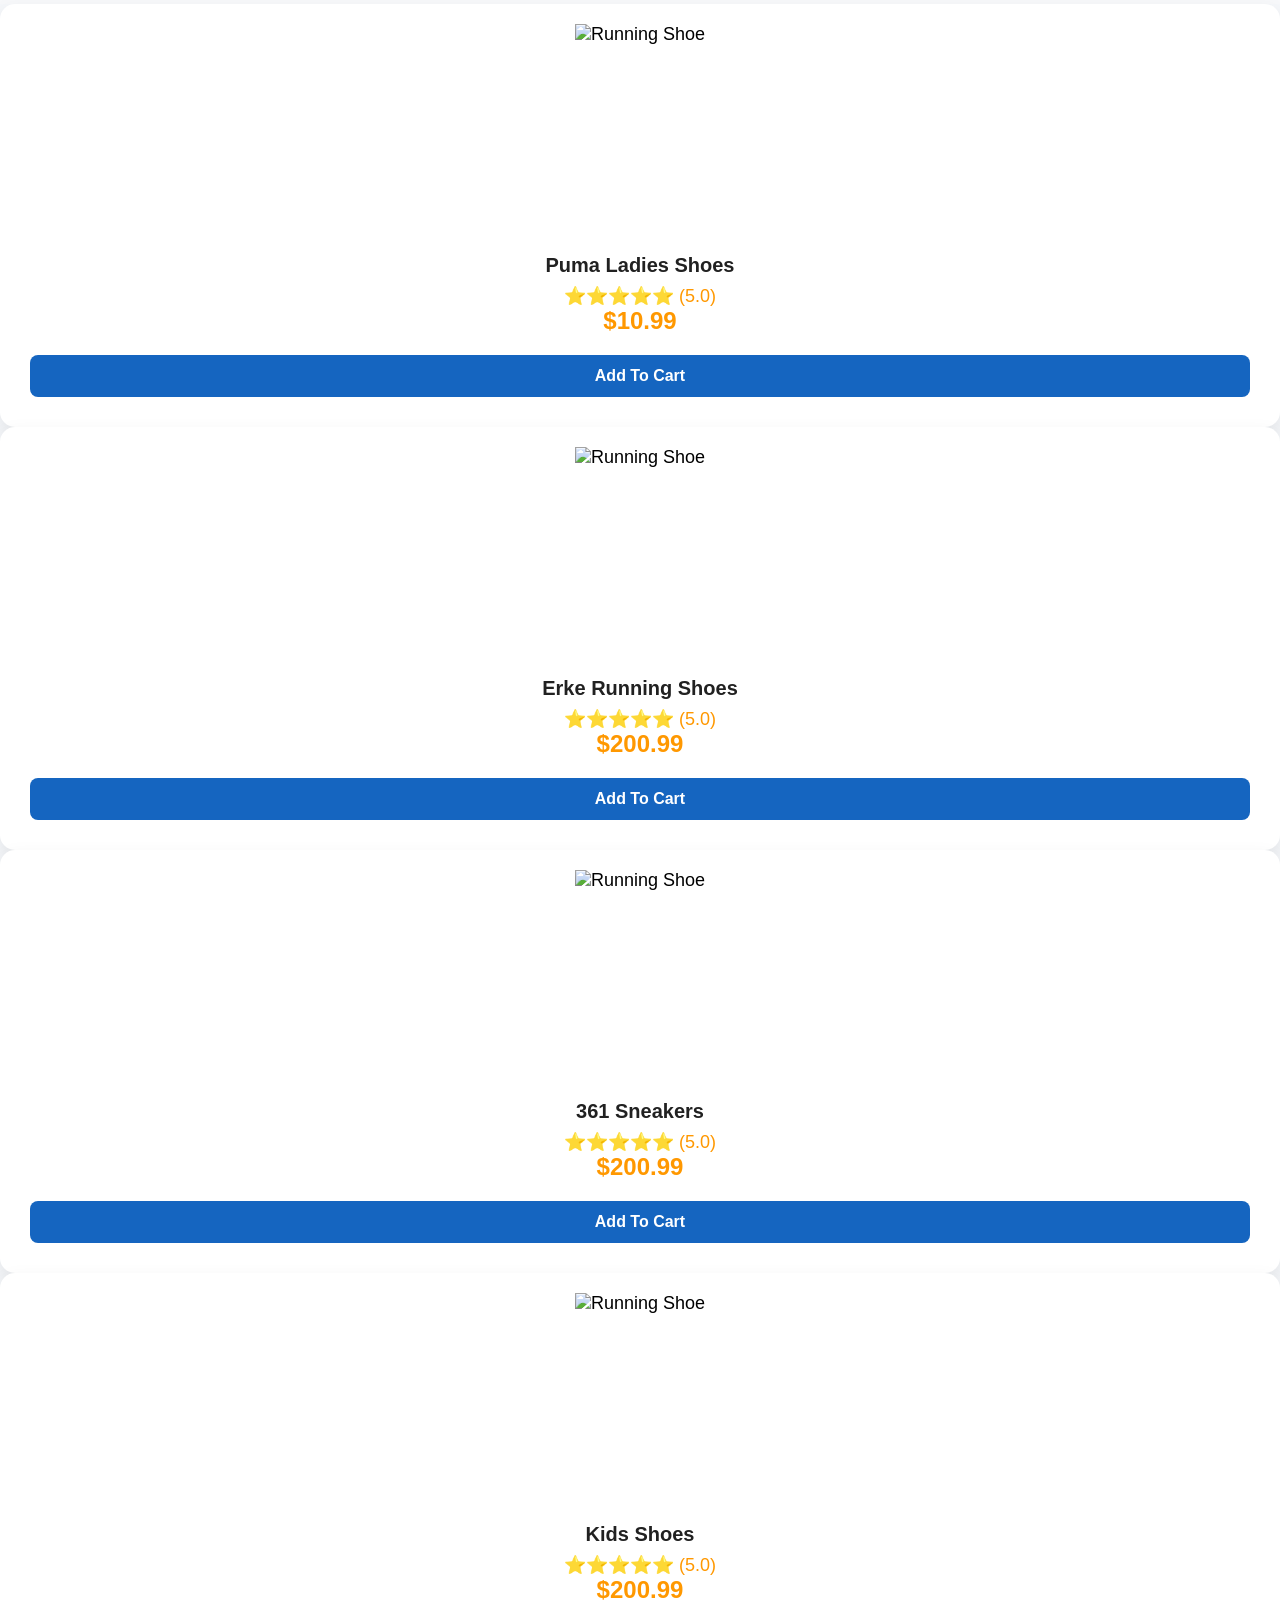
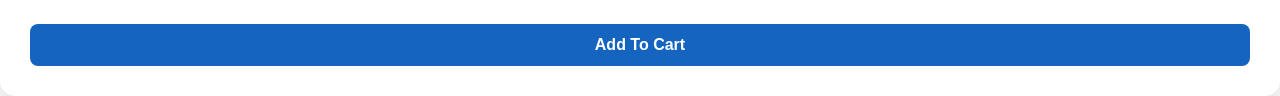
==== commit 9917e032: "slidders featured products works successfully" ====
--- a/eShop365/index.html
+++ b/eShop365/index.html
@@ -62,7 +62,7 @@
     <button id="nextBtn">&#10095;</button>
         </div>
         <div class="slider-container">
-            <div class="products-grid"> 
+            <div class="product-grid"> 
           <!--product card 1-->
          <div class="product-card">
         <span class="discount">-10%</span>
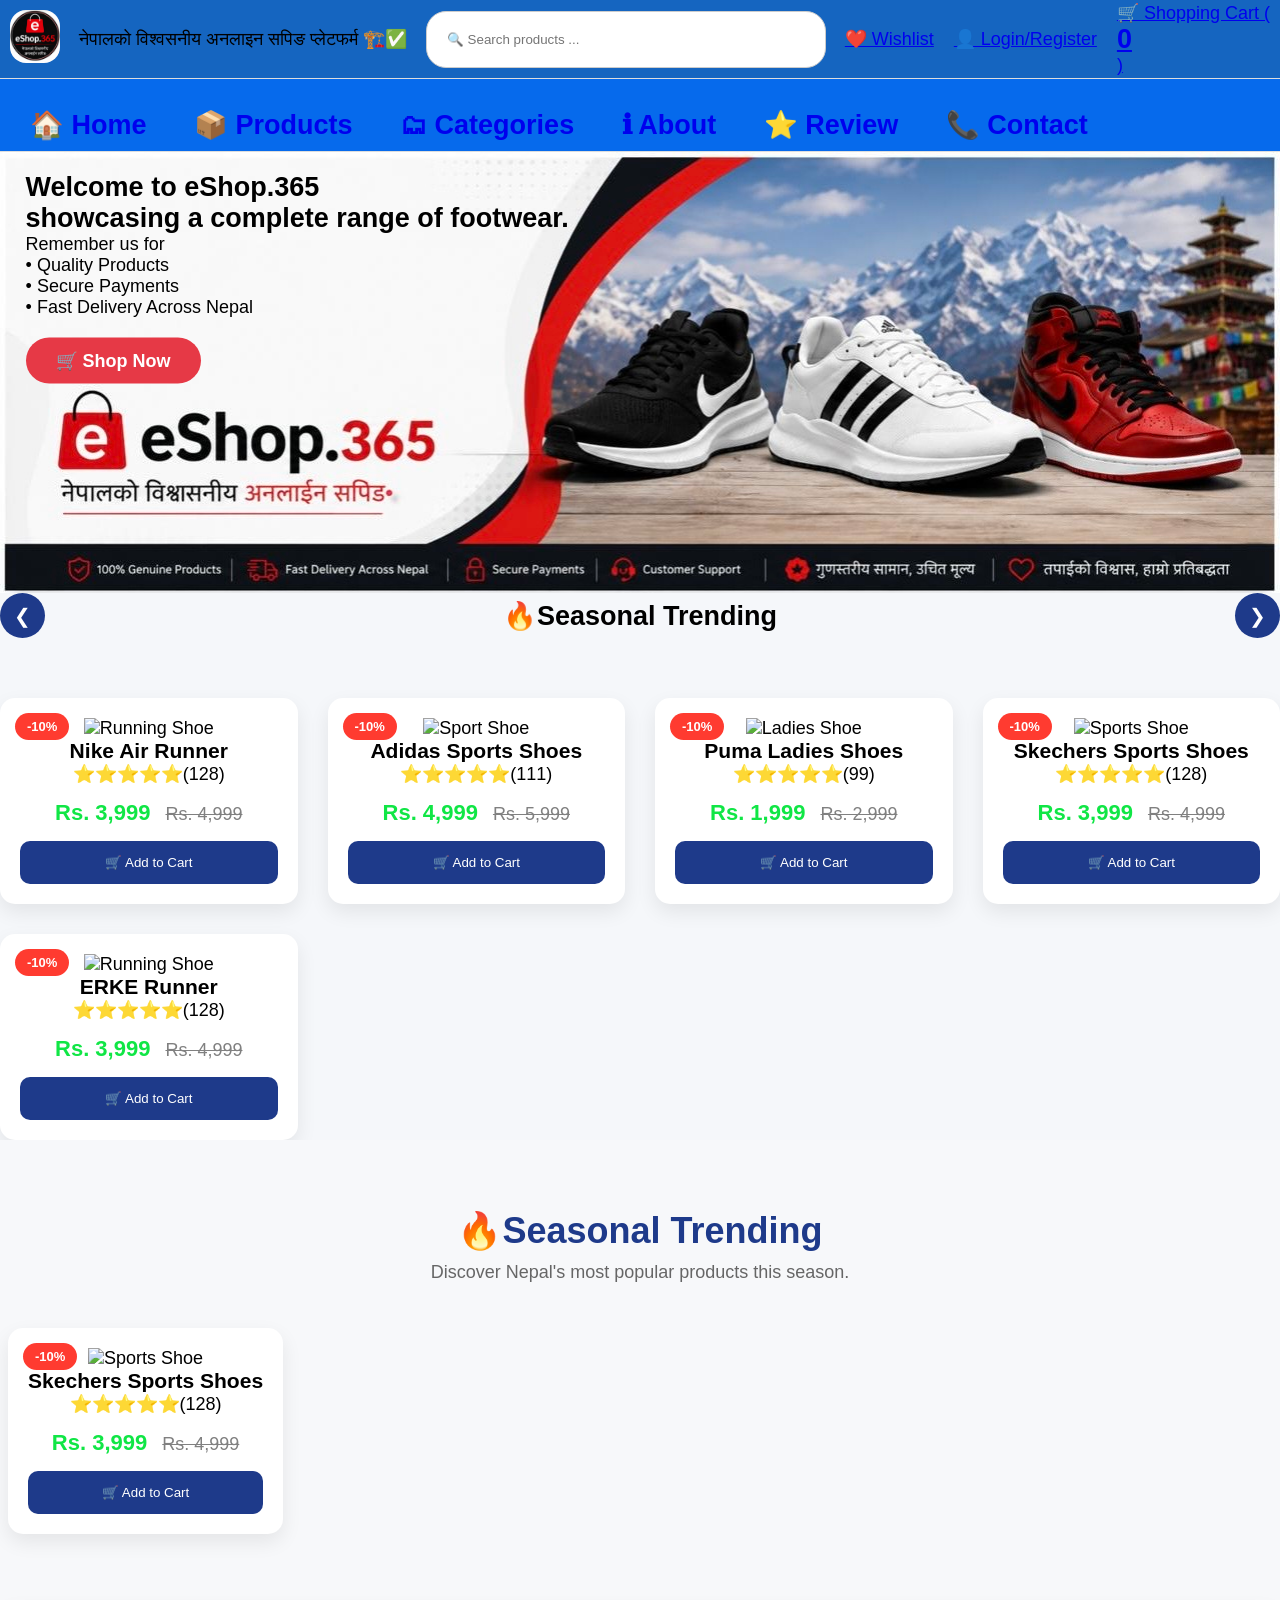
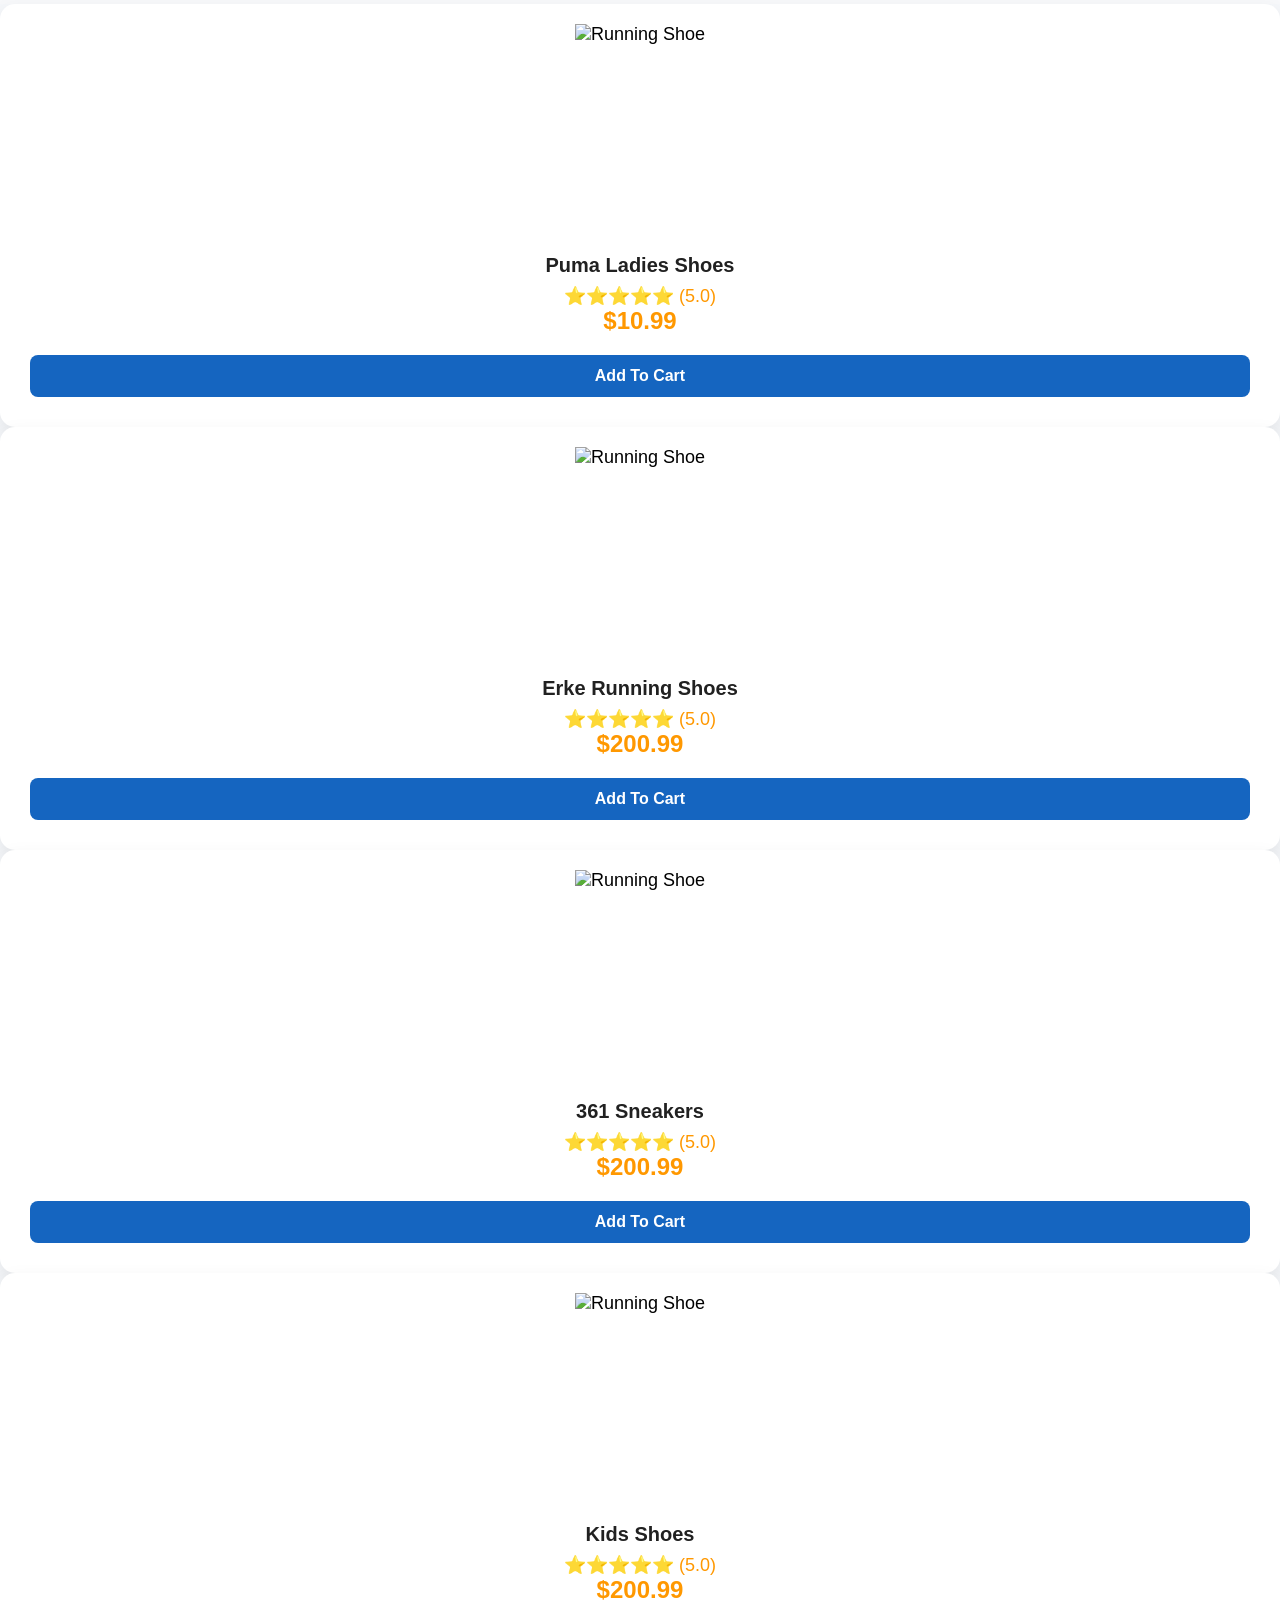
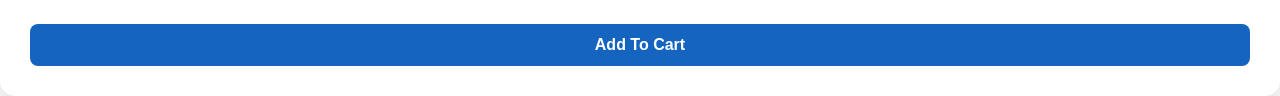
==== commit f8661d4b: "Java script to generate cards automatically from a product array" ====
--- a/eShop365/index.html
+++ b/eShop365/index.html
@@ -17,11 +17,9 @@
                     <input type="text" placeholder="🔍 Search products ...">
                 </div>
                 <div class="user-actions">
-                    <h3>
                     <a href="#">❤️ Wishlist</a>
                     <a href="#">👤 Login/Register</a>
-                    <a href="#">🛒 Shopping Cart (<span id="cart-count">0</span>)</a>
-                    </h3>
+                    <a href="#">🛒 Shopping Cart (<span id="cart-count"><h2>0</h2></span>)</a>
                 </div>
         </nav>
          <nav class="category-nav">
--- a/eShop365/assets/css/style.css
+++ b/eShop365/assets/css/style.css
@@ -12,7 +12,7 @@
 }
 
 .logo{
-    width: 60px;
+    width: 50px;
     height:auto;
     border-radius: 1rem;
 }
@@ -38,14 +38,14 @@
     display: flex;
     justify-content:space-between;
     align-items:center;
-    padding:5px 20px;
+    padding:2px 10px;
     background:#1565C0;
     border-bottom:1px solid #ddd;
 }
 
 .search-box input{
     width:400px;
-    padding:10px;
+    padding:20px;
     border-radius:20px;
     border:1px solid #ccc;
 }
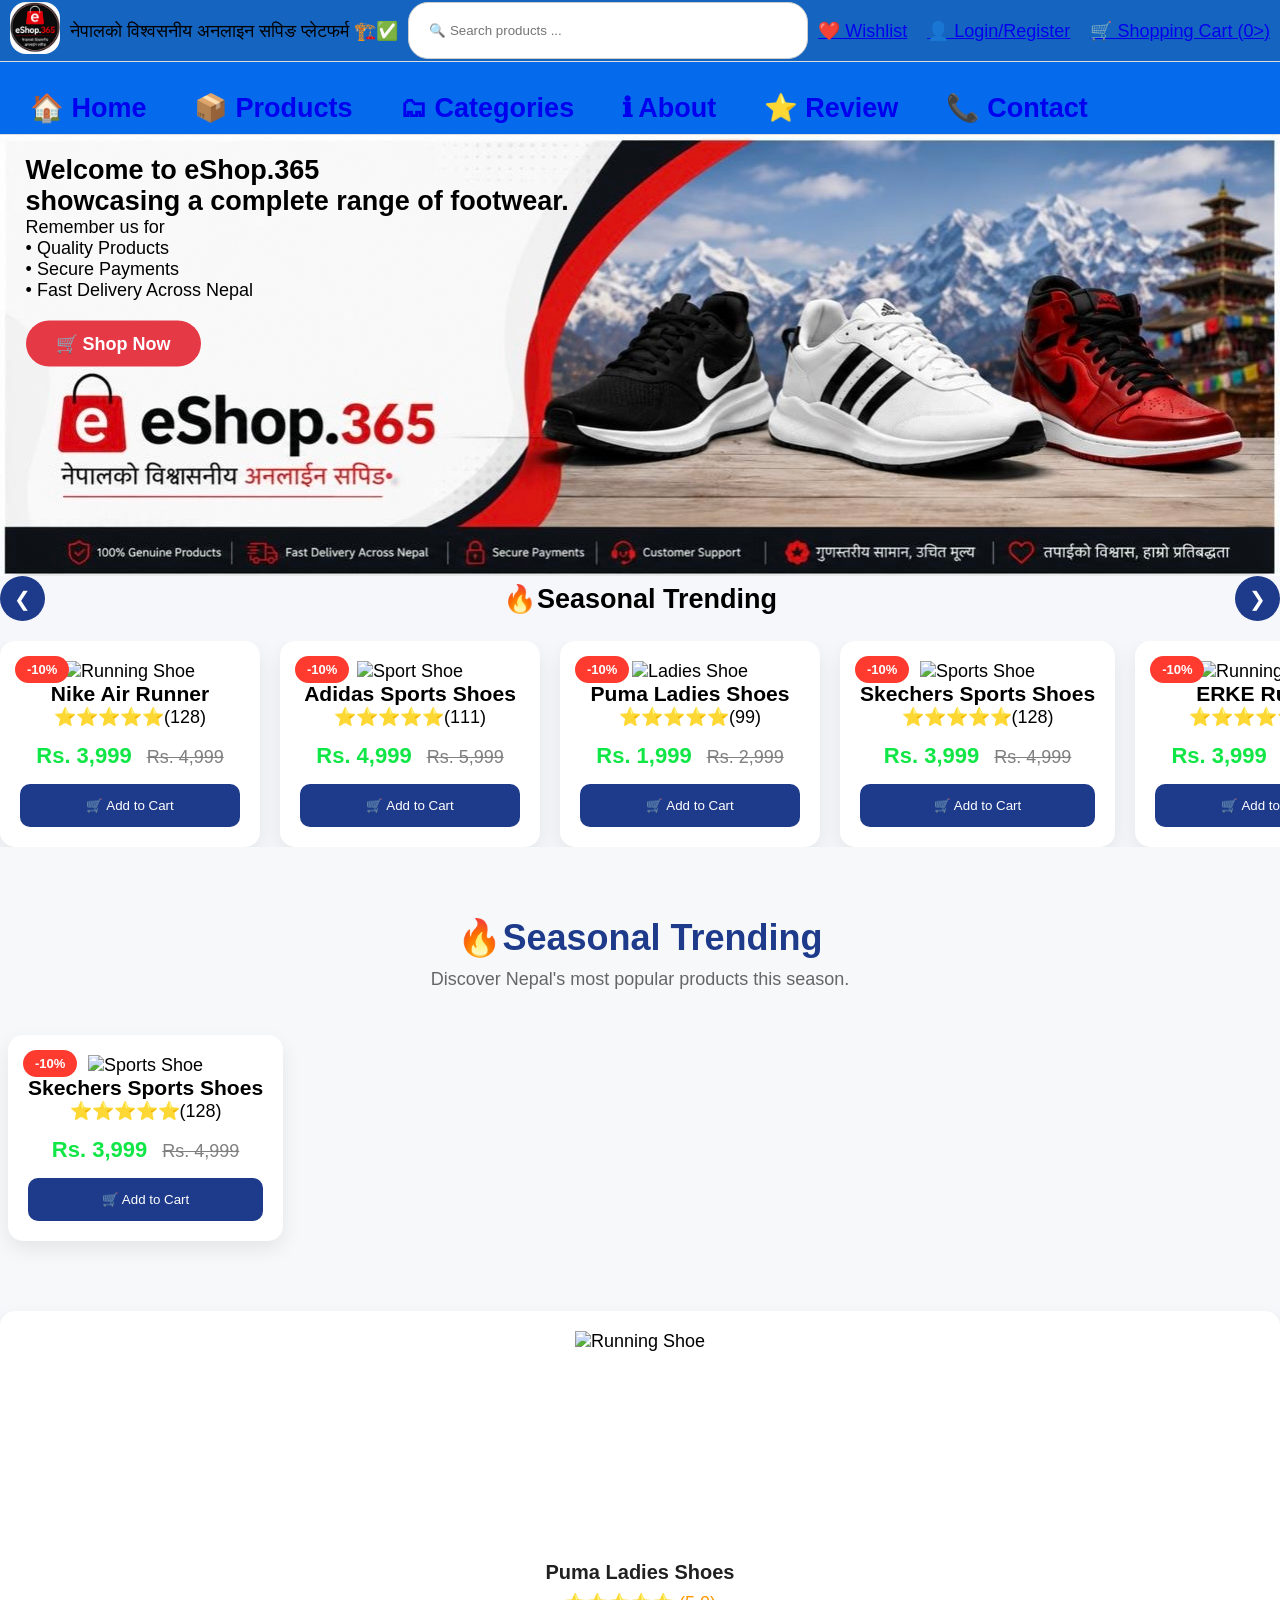
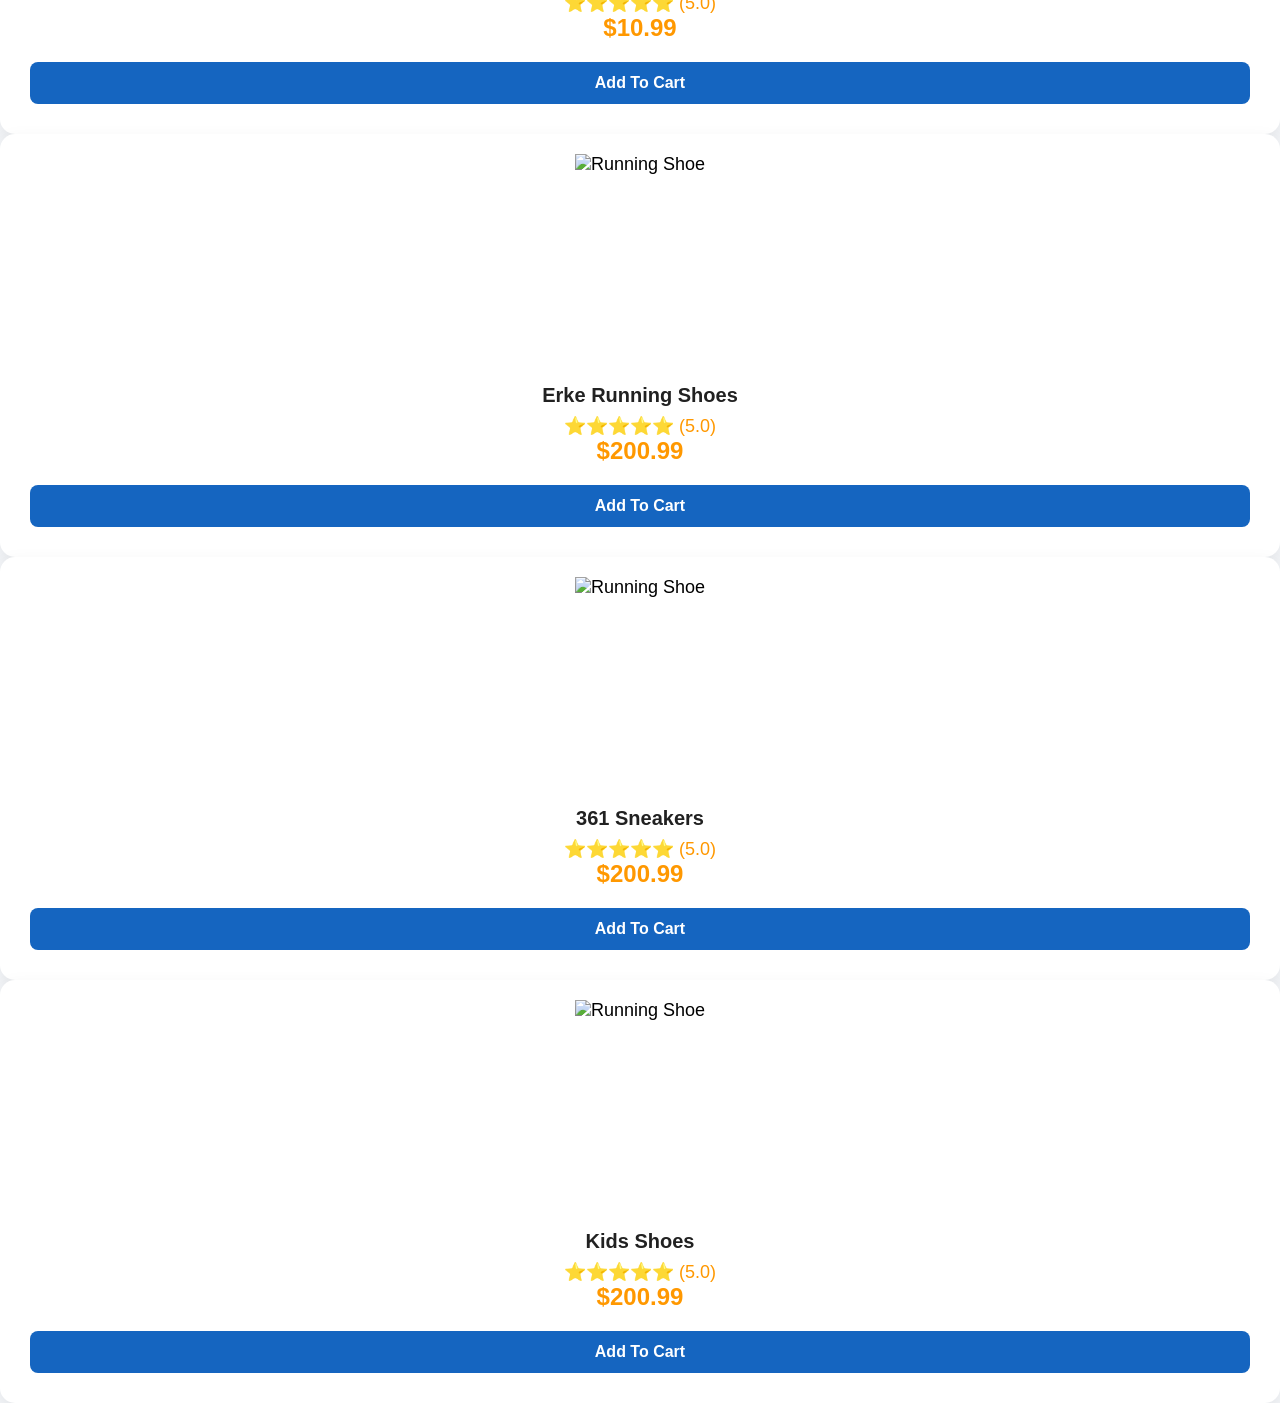
==== commit 9b85fdde: "Add slider via java script automatic slider" ====
--- a/eShop365/index.html
+++ b/eShop365/index.html
@@ -19,7 +19,7 @@
                 <div class="user-actions">
                     <a href="#">❤️ Wishlist</a>
                     <a href="#">👤 Login/Register</a>
-                    <a href="#">🛒 Shopping Cart (<span id="cart-count"><h2>0</h2></span>)</a>
+                    <a href="#">🛒 Shopping Cart (<span id="cart-count">0></span>)</a>
                 </div>
         </nav>
          <nav class="category-nav">
@@ -124,6 +124,58 @@
             </p>
             <button class="cart-btn">🛒 Add to Cart</button>
         </div>
+
+        <!--product card 6-->
+         <div class="product-card">
+        <span class="discount">-10%</span>
+            <img src="assets/images/logo-1.jpg" alt="Running Shoe">
+            <h3> Nike Air Runner</h3>
+            <p class="rating">⭐⭐⭐⭐⭐<span>(128)</span></p>
+            <p class="price">
+                <span class="new-price">Rs. 3,999</span>
+                 <span class="old-price">Rs. 4,999</span>
+            </p>
+            <button class="cart-btn">🛒 Add to Cart</button>
+        </div>
+            <!-- Product Card 7 -->
+              <div class="product-card">
+        <span class="discount">-10%</span>
+            <img src="assets/images/logo-1.jpg" alt="Sport Shoe">
+            <h3> Adidas Sports Shoes</h3>
+            <p class="rating">⭐⭐⭐⭐⭐<span>(111)</span></p>
+            <p class="price">
+                <span class="new-price">Rs. 4,999</span>
+                 <span class="old-price">Rs. 5,999</span>
+            </p>
+            <button class="cart-btn">🛒 Add to Cart</button>
+            </div>
+
+            <!-- Product card 8-->
+             <div class="product-card">
+        <span class="discount">-10%</span>
+            <img src="assets/images/logo-1.jpg" alt="Ladies Shoe">
+            <h3> Puma Ladies Shoes</h3>
+            <p class="rating">⭐⭐⭐⭐⭐<span>(99)</span></p>
+            <p class="price">
+                <span class="new-price">Rs. 1,999</span>
+                 <span class="old-price">Rs. 2,999</span>
+            </p>
+            <button class="cart-btn">🛒 Add to Cart</button>
+        </div>
+
+        <!-- product Card 9 -->
+         <div class="product-card">
+        <span class="discount">-10%</span>
+            <img src="assets/images/logo-1.jpg" alt="Sports Shoe">
+            <h3> Skechers Sports Shoes</h3>
+            <p class="rating">⭐⭐⭐⭐⭐<span>(128)</span></p>
+            <p class="price">
+                <span class="new-price">Rs. 3,999</span>
+                 <span class="old-price">Rs. 4,999</span>
+            </p>
+            <button class="cart-btn">🛒 Add to Cart</button>
+        </div>
+
         </div>
         </div>
         </section>
--- a/eShop365/assets/css/style.css
+++ b/eShop365/assets/css/style.css
@@ -199,8 +199,9 @@
 }
 
 .slider-container{
+    width:100%;
     overflow: hidden;
-    width: 100%;
+    position:relative;
 }
 
 /* Product Card Container */
@@ -293,10 +294,12 @@
     background: #ff6b00;
 }
 .product-grid{
-    display: grid;
-    grid-template-columns: repeat(auto-fit,minmax(260px,1fr));
-    gap:30px;
-    margin-top: 40px;
+    display: flex;
+   /* grid-template-columns: repeat(auto-fit,minmax(260px,1fr)); */
+   /* margin-top: 40px; */
+   gap:20px;
+   transition:transform 0.6s ease-in-out;
+   
 }
 .product-card:hover .product-image {
     transform: scale(1.05);
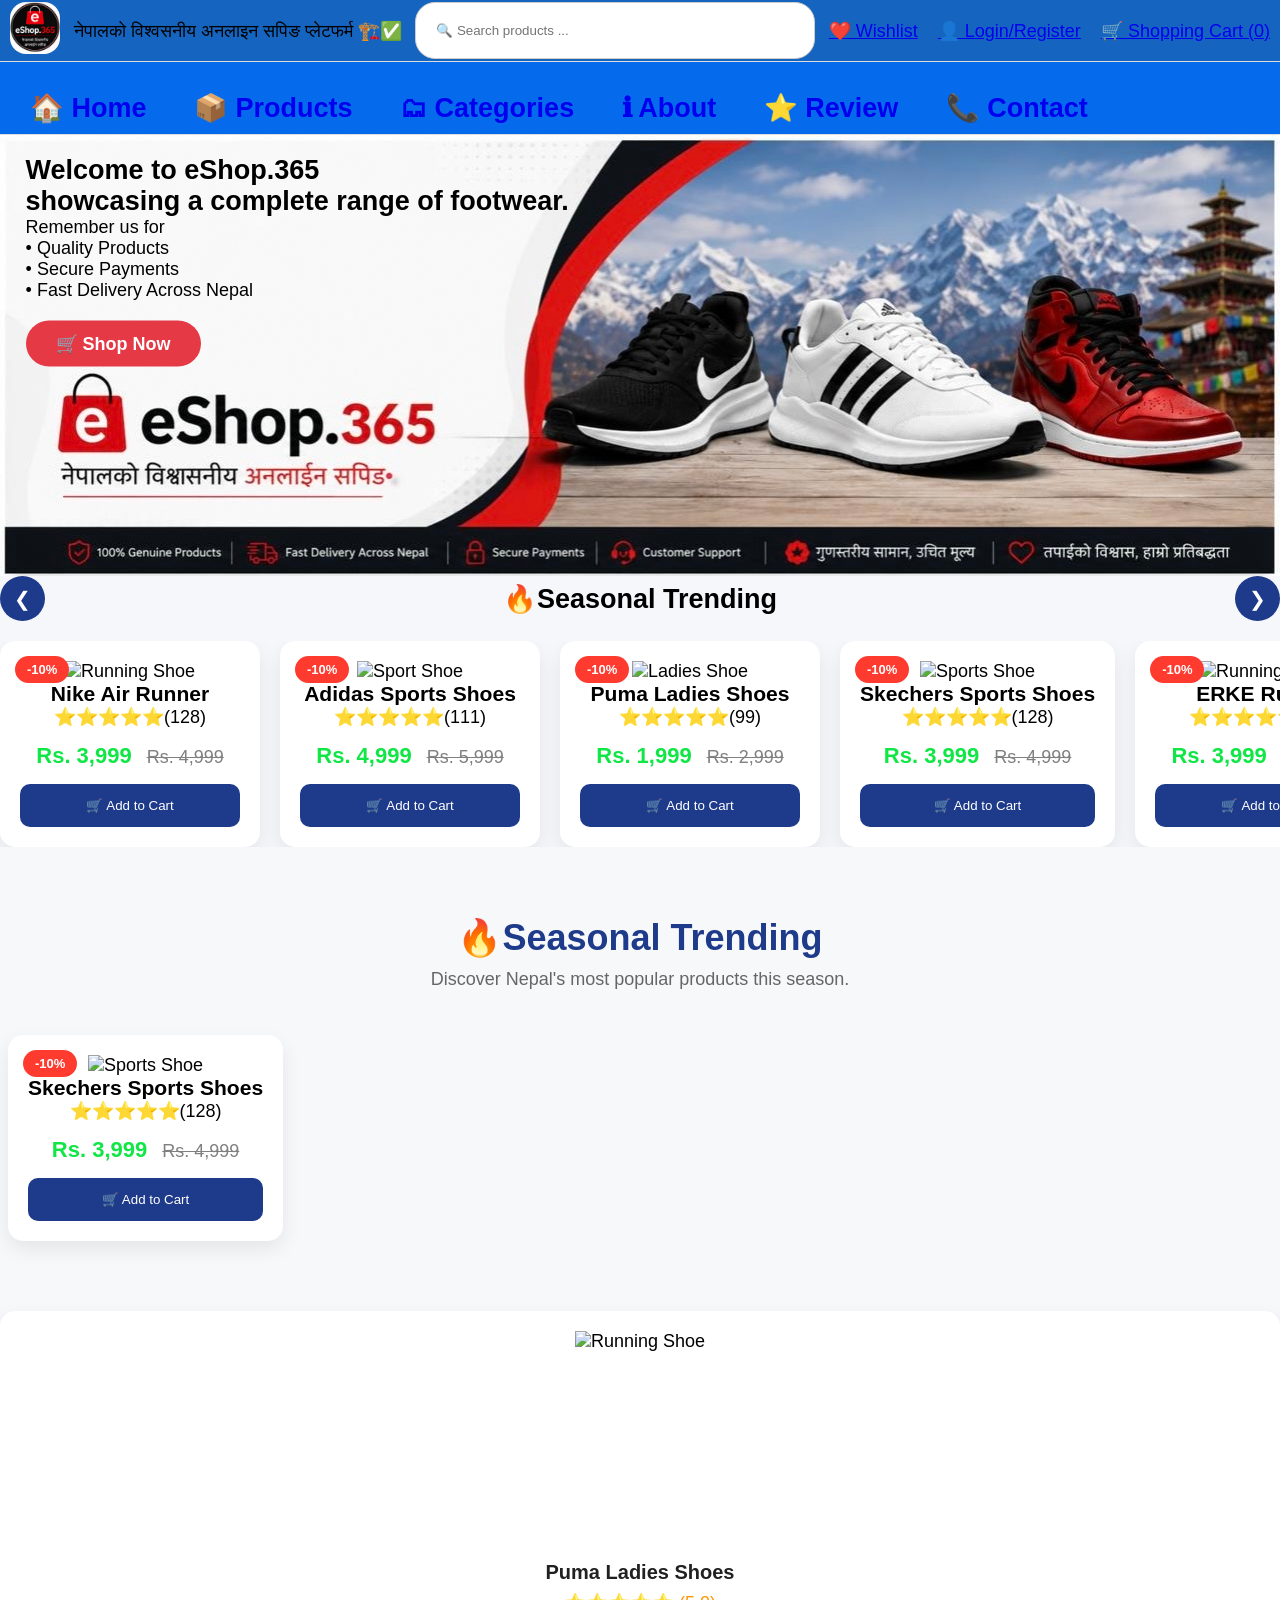
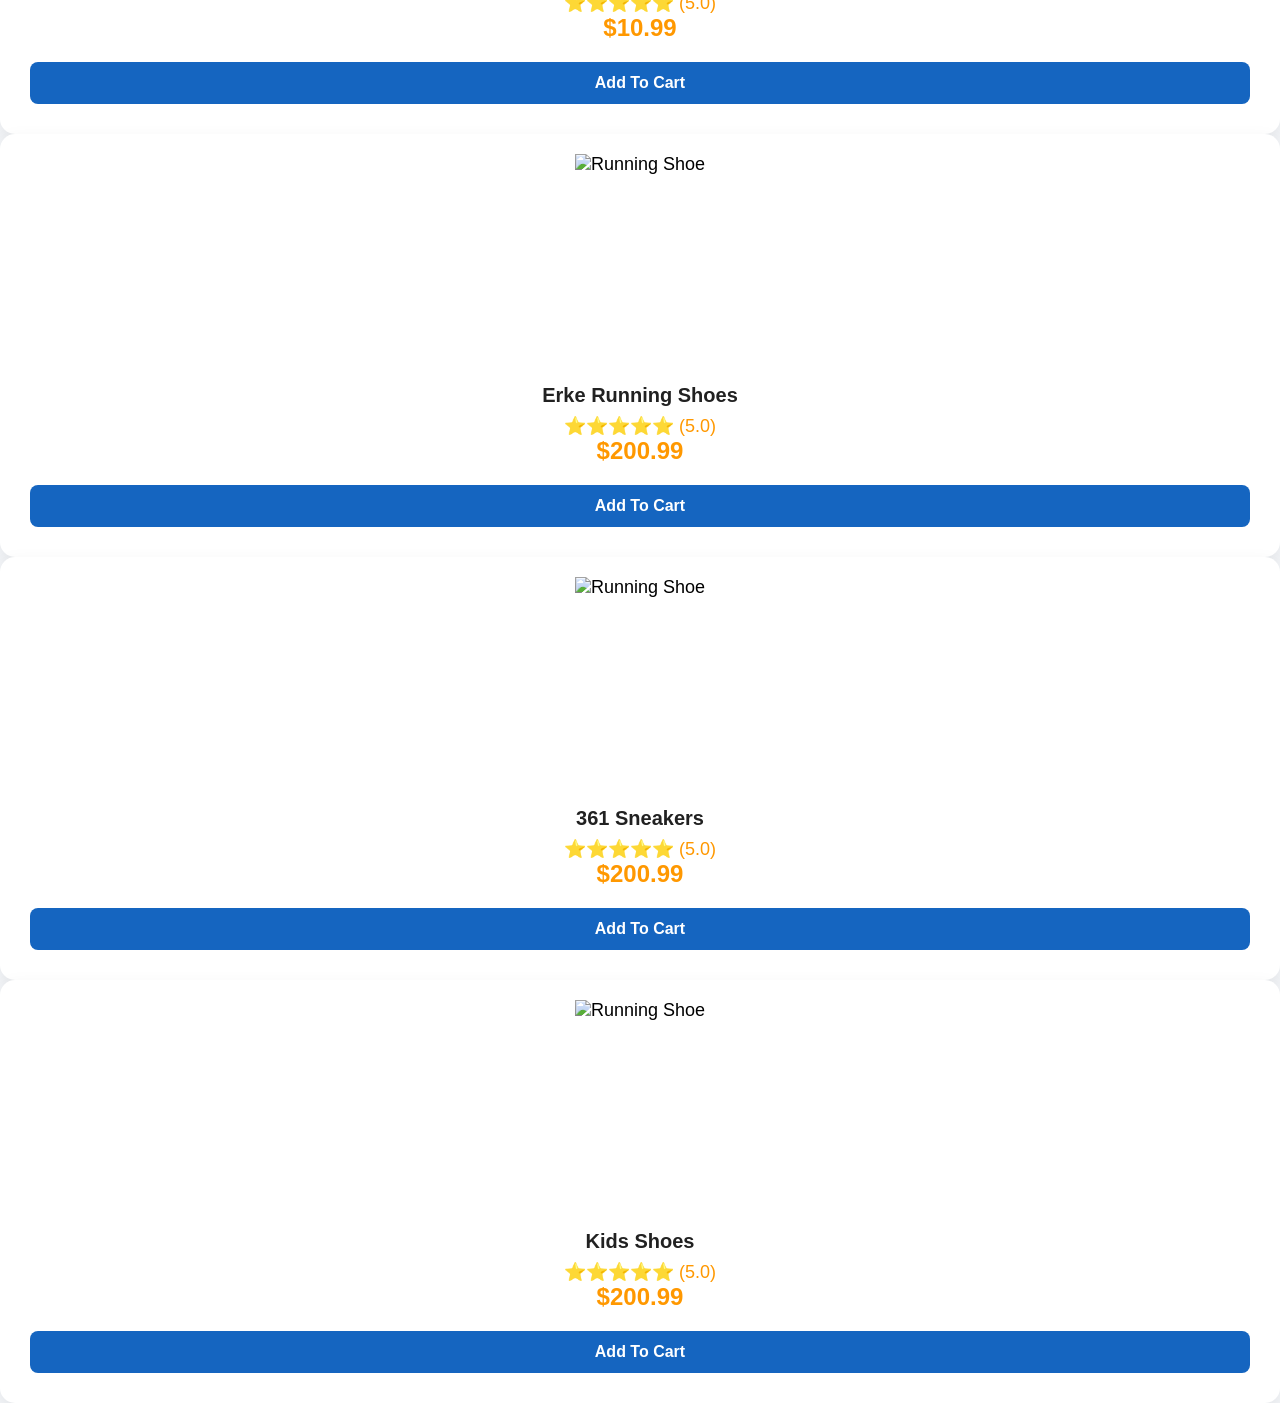
==== commit d9b116f9: "automaticslider" ====
--- a/eShop365/index.html
+++ b/eShop365/index.html
@@ -19,7 +19,7 @@
                 <div class="user-actions">
                     <a href="#">❤️ Wishlist</a>
                     <a href="#">👤 Login/Register</a>
-                    <a href="#">🛒 Shopping Cart (<span id="cart-count">0></span>)</a>
+                    <a href="#">🛒 Shopping Cart (<span id="cart-count">0</span>)</a>
                 </div>
         </nav>
          <nav class="category-nav">
